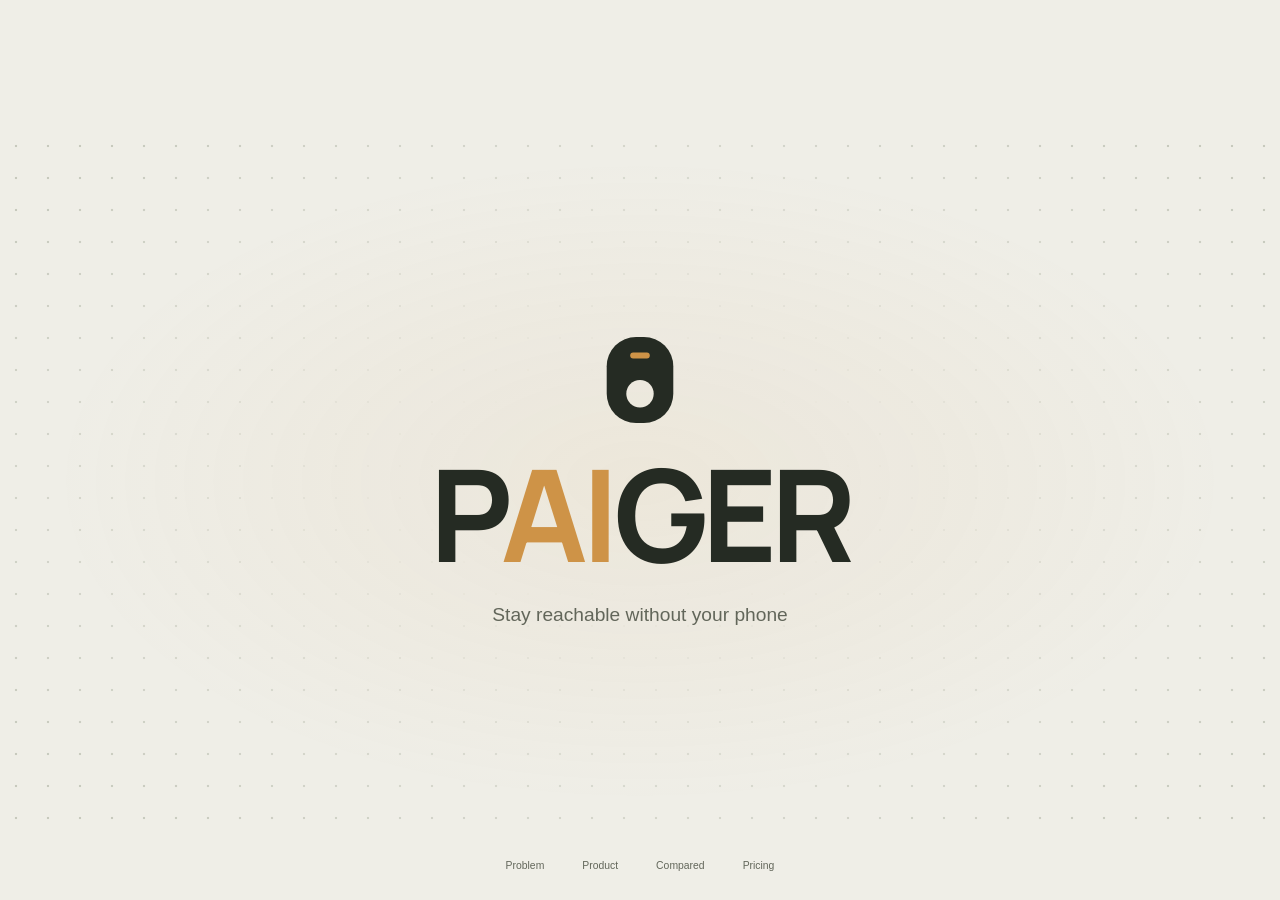
==== web/showcase/index.html @ 6954cf16 "Publish showcase at demo with logo navigation and dashboard link" ====
<!doctype html>
<html lang="en">
<head>
 <meta charset="utf-8"><meta name="viewport" content="width=device-width, initial-scale=1">
 <meta name="theme-color" content="#efeee7"><meta name="description" content="PAIGER: a one-button notification pager. A product presentation.">
 <title>PAIGER — Product presentation</title>
 <link rel="stylesheet" href="./brand.css?v=20261114-amber"><script src="./brand.js?v=20261114-demo-nav" defer></script>
 <link rel="icon" href="./assets/mark.svg?v=20261114-amber" type="image/svg+xml"><link rel="stylesheet" href="./styles.css?v=20261114-demo-nav">
 <script src="./showcase.js?v=20261114-demo-nav" defer></script><script src="./pager-motion.js?v=20261114-demo-nav" defer></script><script src="./brand-motion.js?v=20261114-demo-nav" defer></script><script src="./presentation.js?v=20261114-demo-nav" defer></script><script src="./pitch-motion.js?v=20261114-demo-nav" defer></script><script src="./ambient-motion.js?v=20261114-demo-nav" defer></script><script src="./product-flow.js?v=20261114-demo-nav" defer></script><script src="./survey.js?v=20261114-demo-nav" defer></script>
 <link rel="stylesheet" href="./pitch.css?v=20261114-demo-nav">
</head>
<body>
<a class="skip" href="#main">Skip to presentation</a>
<header class="site-header"><a class="wordmark" href="#intro" aria-label="PAIGER — back to intro"><img class="brand-symbol" src="./assets/mark.svg?v=20261114-amber" alt="" width="48" height="48"><span class="brand-type" aria-hidden="true">P<span class="brand-ai">AI</span>GER</span></a></header>
<p id="deck-help" class="sr-only">Use the left and right arrow keys to change slides.</p>
<main id="main" class="presentation" aria-label="PAIGER product presentation" aria-describedby="deck-help" tabindex="-1">
 <p class="slide-kicker" id="slide-topic">01 / The problem</p>
 <section class="slide intro-slide" id="intro" data-kicker="Welcome" data-title="Welcome" role="group" tabindex="-1" aria-roledescription="slide" aria-labelledby="intro-title">
  <div class="intro-backdrop" aria-hidden="true"><div class="intro-pattern"></div><div class="intro-halo"></div></div>
  <div class="intro-center"><img class="intro-symbol" src="./assets/mark.svg?v=20261114-amber" width="110" height="110" alt=""><h1 id="intro-title" class="brand-type" tabindex="-1">P<span class="brand-ai">AI</span>GER</h1><p>Stay reachable without your phone</p></div>
 </section>
 <section class="slide problem-slide" id="problem" data-kicker="The problem" data-title="Problem" role="group" tabindex="-1" aria-roledescription="slide" aria-labelledby="problem-title" hidden>
  <figure class="problem-art screen-time-scene"><p class="problem-visual-title">We don’t realize how much time we spend checking our phones.</p><svg class="screen-time-art" role="img" aria-label="Illustrative person checking a phone with 11 hours 30 minutes of screen time" xmlns="http://www.w3.org/2000/svg" viewBox="0 0 760 640" fill="none">
 <title>A person checking 11 hours 30 minutes of daily screen time</title>
 <!-- An open, page-native composition: no background panel. -->
 <ellipse cx="374" cy="579" rx="251" ry="18" fill="#252b23" opacity=".045"/>
 <!-- Seated figure, looking down toward the phone. -->
 <path d="M136 553c-20-66-6-146 27-183 31-35 78-48 116-24 46 29 56 97 70 136l56 75H136Z" fill="#d7dbce"/>
 <path d="M152 548c-6-61 5-119 28-152m130 45 20 82" stroke="#6c7565" stroke-width="2.5" stroke-linecap="round"/>
 <path d="m208 340 6-56 58 3-5 59c-17 24-38 23-59-6Z" fill="#e4cfaf"/>
 <path d="M184 225c-4-51 30-83 75-73 37 8 56 43 47 74l12 24-18 9c-5 28-21 52-43 52-29 0-58-30-62-56Z" fill="#e4cfaf"/>
 <path d="M182 248c-33-36-24-86 8-106 30-20 77-18 101 10 12 13 16 28 13 45-23 0-43-9-54-21-1 22-13 39-30 46l-3 31-14-10-9 20Z" fill="#343c30"/>
 <path d="M208 234c-17-10-24 15-9 24m81-35 7 4m-9 48 12-2" stroke="#776e5b" stroke-width="3" stroke-linecap="round"/>
 <path d="M252 375c9 37 29 74 54 105l102-44 19 32-123 68c-16 8-30 4-41-9-25-28-47-61-57-91" fill="#d7dbce" stroke="#6c7565" stroke-width="2.5" stroke-linecap="round"/>
 <path d="m398 441 29-23 28 2 7 21-38 31Z" fill="#e4cfaf"/>
 <!-- Oversized phone brings the screen-time story into focus. -->
 <g data-phone-transition transform="rotate(7 491 310)">
  <rect x="367" y="63" width="253" height="488" rx="42" fill="#252b23"/>
  <rect x="375" y="71" width="237" height="472" rx="35" fill="#f6f5ee" stroke="#59604f" stroke-width="1.5"/>
  <rect x="456" y="84" width="77" height="15" rx="7.5" fill="#252b23"/>
  <text x="397" y="123" fill="#62665a" font-family="system-ui,sans-serif" font-size="11">9:41</text>
  <path d="M563 115v7m5-10v10m5-13v13" stroke="#62665a" stroke-width="3" stroke-linecap="round"/>
  <text x="395" y="170" fill="#252b23" font-family="system-ui,sans-serif" font-size="24" font-weight="600" letter-spacing="-1">Screen Time</text>
  <text x="395" y="215" fill="#62665a" font-family="system-ui,sans-serif" font-size="13">Daily average</text>
  <text x="393" y="261" fill="#252b23" font-family="system-ui,sans-serif" font-size="39" font-weight="600" letter-spacing="-2">11h 30m</text>
  <path d="M395 305h192m-192 45h192m-192 45h192" stroke="#dedfd4" stroke-width="1"/>
  <g class="screen-bars" fill="#ce9347"><rect x="398" y="345" width="18" height="74" rx="4"/><rect x="426" y="320" width="18" height="99" rx="4"/><rect x="454" y="331" width="18" height="88" rx="4"/><rect x="482" y="298" width="18" height="121" rx="4"/><rect x="510" y="323" width="18" height="96" rx="4"/><rect x="538" y="309" width="18" height="110" rx="4"/><rect x="566" y="338" width="18" height="81" rx="4"/></g>
  <g fill="#62665a" font-family="system-ui,sans-serif" font-size="10" text-anchor="middle"><text x="407" y="439">M</text><text x="435" y="439">T</text><text x="463" y="439">W</text><text x="491" y="439">T</text><text x="519" y="439">F</text><text x="547" y="439">S</text><text x="575" y="439">S</text></g>
  <rect x="455" y="524" width="78" height="4" rx="2" fill="#252b23" opacity=".5"/>
 </g>
</svg>
</figure>
  <div class="slide-copy survey-copy"><h1 id="problem-title" tabindex="-1"><span class="survey-stat">79<span>%</span></span><span class="survey-headline">reported 6+ hours a day.</span></h1><div class="survey-visual"><div class="survey-heading"><p class="eyebrow">Cal Poly · Yik Yak · 71 responses</p></div><div class="survey-column-labels" aria-hidden="true"><span>Hours / day</span><span>Share</span></div><ol class="survey-bars" aria-label="Daily active screen time: hours and percentage of 71 responses"><li><span class="bucket-label">0–3 h</span><span class="survey-track" aria-hidden="true"><span class="survey-bar" style="width:7.0423%"></span></span><strong>7%</strong></li><li><span class="bucket-label">3–6 h</span><span class="survey-track" aria-hidden="true"><span class="survey-bar" style="width:14.0845%"></span></span><strong>14%</strong></li><li><span class="bucket-label">6–9 h</span><span class="survey-track" aria-hidden="true"><span class="survey-bar" style="width:35.2113%"></span></span><strong>35%</strong></li><li><span class="bucket-label">9–12 h</span><span class="survey-track" aria-hidden="true"><span class="survey-bar" style="width:25.3521%"></span></span><strong>25%</strong></li><li><span class="bucket-label">12+ h</span><span class="survey-track" aria-hidden="true"><span class="survey-bar" style="width:18.3099%"></span></span><strong>18%</strong></li></ol><div class="survey-average"><div><strong>≈ 8h 31m<small> / day</small></strong></div></div></div><button class="survey-open" id="view-survey" aria-haspopup="dialog">View survey <span aria-hidden="true">↗</span></button></div>
 </section>
 <section class="slide product-slide" id="product" data-kicker="The product" data-title="PAIGER" role="group" tabindex="-1" aria-roledescription="slide" aria-labelledby="product-title" hidden>
  <div class="visual-slot">  <div class="product-visual" id="live-product">
   <div class="product-floor" aria-hidden="true"></div>
   <div class="pager-render" aria-label="PAIGER product visualization">
    <img class="hero-pager" data-pager src="./assets/pager-graphite-unbranded.png" alt="Graphite PAIGER pager render with textured casing, a recessed button, and speaker grille" width="1254" height="1254">

   </div>

  </div>
</div>
  <div class="slide-copy"><h2 id="product-title" tabindex="-1" class="brand-type" aria-label="PAIGER">P<span class="brand-ai">AI</span>GER</h2><p class="lead">Stay reachable without your phone</p><figure class="product-flow" aria-label="Illustrated notification flow: notifications leave the phone, OpenAI filters them, and one selected message reaches PAIGER. An illustrated button press precedes sound waves from the speaker.">
 <svg viewBox="0 0 440 200" fill="none" aria-hidden="true">
  <g class="flow-connectors" stroke="#8c9581" stroke-width="1.5" stroke-linecap="round" stroke-linejoin="round">
   <path d="M94 82H162 M269 82H337"/>
   <path d="M156 77L162 82L156 87 M331 77L337 82L331 87"/>
  </g>
  <rect x="18" y="28" width="62" height="110" rx="13" fill="#f8f7ef" stroke="#252b23" stroke-width="2.5"/>
  <path d="M40 36h18m-15 94h12" stroke="#252b23" stroke-width="2.5" stroke-linecap="round"/>
  <rect x="29" y="55" width="40" height="14" rx="4" fill="#d7dbce"/>
  <rect x="29" y="75" width="40" height="14" rx="4" fill="#ce9347"/>
  <rect x="29" y="95" width="40" height="14" rx="4" fill="#d7dbce"/>
  <circle cx="215" cy="82" r="39" fill="#e8e8dd" stroke="#bdc4b1" stroke-width="1.5"/>
  <image href="./assets/openai-symbol.svg" x="193" y="60" width="44" height="44"/>
  <rect x="351" y="34" width="70" height="96" rx="23" fill="#252b23"/>
  <rect x="376" y="48" width="20" height="4" rx="2" fill="#ce9347"/>
  <circle cx="386" cy="88" r="17" fill="#161b15"/>
  <circle class="flow-button" cx="386" cy="88" r="14" fill="#41493b" stroke="#efeee7" stroke-width="1.5"/>
  <circle class="flow-press" cx="386" cy="88" r="20" stroke="#ce9347" stroke-width="2"/>
  <path d="M380 115h12" stroke="#89907e" stroke-width="2" stroke-linecap="round"/>
  <g class="flow-packet flow-noise-a"><rect x="81" y="51" width="24" height="12" rx="4" fill="#a7af9a"/></g>
  <g class="flow-packet flow-important"><rect x="81" y="76" width="24" height="12" rx="4" fill="#ce9347"/></g>
  <g class="flow-packet flow-noise-b"><rect x="81" y="101" width="24" height="12" rx="4" fill="#a7af9a"/></g>
  <g class="flow-packet flow-selected"><rect x="255" y="76" width="24" height="12" rx="4" fill="#ce9347"/></g>
  <g class="flow-sound" stroke="#ce9347" stroke-width="2" stroke-linecap="round">
   <path d="M379 28Q386 22 393 28"/>
   <path d="M374 20Q386 10 398 20"/>
   <path d="M369 12Q386 -2 403 12"/>
  </g>
  <g fill="#62665a" font-family="system-ui,sans-serif" font-size="13" text-anchor="middle"><text x="49" y="164">Phone</text><text x="215" y="164">Filters</text><text x="386" y="164">PAIGER</text></g>
 </svg>

</figure></div>
 </section>
 <section class="slide comparison-slide" id="comparison" data-kicker="The comparison" data-title="Compared" role="group" tabindex="-1" aria-roledescription="slide" aria-labelledby="comparison-title" hidden>
  <div class="comparison-heading"><h2 id="comparison-title" tabindex="-1">What makes<br><span class="brand-type">P<span class="brand-ai">AI</span>GER</span><br>different?</h2></div>
  <div class="comparison-grid"><article class="competitor"><div class="brick-object" aria-hidden="true"><span>Brick</span></div><div class="comparison-name"><h3>Brick</h3></div><p class="comparison-action">Fewer distractions<br>on your phone.</p><a class="competitor-source" href="https://getbrick.com/products/grey-brick" target="_blank" rel="noopener noreferrer">Source ↗</a></article><article class="sap-comparison"><img src="./assets/pager-graphite-unbranded.png" data-pager alt="Graphite PAIGER product render" width="1254" height="1254"><div class="comparison-name"><h3 class="brand-type" aria-label="PAIGER">P<span class="brand-ai">AI</span>GER</h3></div><p class="comparison-action">Important messages<br>without your phone.</p></article></div>
 </section>
 <section class="slide pricing-slide" id="pricing" data-kicker="Pricing" data-title="Pricing" role="group" tabindex="-1" aria-roledescription="slide" aria-labelledby="pricing-title" hidden>
  <div class="pricing-intro"><h2 id="pricing-title" tabindex="-1"><span id="price-heading">$59</span><span class="price-currency"> USD</span></h2><p class="lead">Proposed price · USD</p><button class="button dark" id="purchase-button" data-shop>Get PAIGER <span aria-hidden="true">→</span></button><div class="first-user-plan"><span>First-user plan</span><p>Cal Poly study groups + project teams</p></div></div>
  <div class="price-visual"><img class="pricing-pager" data-pager src="./assets/pager-graphite-unbranded.png" alt="Graphite PAIGER product render" width="1254" height="1254"><div class="build-estimate"><span>Estimated build</span><strong>$25</strong><span>per device</span></div></div>
 </section>
</main>
<footer class="deck-controls"><nav class="slide-nav" aria-label="Presentation slides"><button data-slide="problem">Problem</button><button data-slide="product">Product</button><button data-slide="comparison">Compared</button><button data-slide="pricing">Pricing</button></nav></footer>
<div id="slide-announcement" class="sr-only" aria-live="polite" aria-atomic="true"></div>
<dialog id="survey-dialog" aria-label="Original Cal Poly Yik Yak survey"><button class="survey-close close-dialog" aria-label="Close survey">×</button><div class="survey-proof"><img src="./assets/yikyak-screen-time-poll.jpg" alt="Original Cal Poly Yik Yak poll asking: What is your daily active screen time? 0–3: 5 votes, 7%; 3–6: 10 votes, 14%; 6–9: 25 votes, 35%; 9–12: 18 votes, 25%; 12+: 13 votes, 18%. 71 votes, 23 skipped voting." width="1206" height="1206" loading="lazy"></div></dialog>
<dialog id="shop-dialog" aria-labelledby="shop-title" aria-describedby="shop-disclosure"><button class="close-dialog" aria-label="Close product selection">×</button><div class="shop-layout"><div class="shop-art"><span class="eyebrow">PAIGER / GRAPHITE</span><img id="shop-pager" src="./assets/pager-graphite-unbranded.png" alt="Graphite PAIGER pager render" width="1254" height="1254"><span>Graphite</span></div><div class="shop-content"><p class="demo-disclosure" id="shop-disclosure">Prototype demo—no payment collected.</p><div id="shop-selection"><p class="eyebrow">PAIGER concept pager</p><h2 id="shop-title">Choose your pager.</h2><div class="price"><strong id="unit-price">$59</strong><span>USD · illustrative price per unit</span></div><p class="shop-description">A screenless pager concept.<br>Button-triggered notification playback.</p><p class="fixed-finish">Finish <strong>Graphite</strong></p><label class="quantity-label" for="quantity">Quantity <select id="quantity"><option value="1">1</option><option value="2">2</option><option value="3">3</option></select></label><div class="shop-total"><span>Illustrative total</span><strong id="order-total">$59 USD</strong></div><button class="button out-of-stock full" id="preview-order" disabled>Out of stock</button><p class="checkout-note">No card, address, or account. Nothing is reserved or sent.</p></div>

</div></div></dialog>
<noscript><style>body{height:auto!important;overflow:auto!important}.slide[hidden]{display:block!important}.presentation{height:auto!important;overflow:visible!important}.slide{height:auto!important;min-height:700px}.deck-controls{display:none}</style><p class="noscript-note">Enable JavaScript for arrow-key navigation and product details.</p></noscript>
</body></html>
---- web/showcase/brand.css ----
@font-face{font-family:Manrope;src:url('./assets/fonts/manrope.ttf') format('truetype');font-weight:200 800;font-display:swap}
@font-face{font-family:Inter;src:url('./assets/fonts/inter.ttf') format('truetype');font-weight:100 900;font-display:swap}
@font-face{font-family:'Space Grotesk';src:url('./assets/fonts/spacegrotesk.ttf') format('truetype');font-weight:300 700;font-display:swap}
:root{--brand-font:Manrope;--brand-orange:var(--amber,#ce9347)}
:root[data-brand-font="inter"]{--brand-font:Inter}
:root[data-brand-font="space"]{--brand-font:'Space Grotesk'}
.brand-type{font-family:var(--brand-font),sans-serif!important;font-weight:750!important;letter-spacing:-.045em!important;line-height:1.1;white-space:nowrap}
.brand-ai{color:var(--brand-orange)}
.site-header .wordmark{align-items:center;gap:9px;letter-spacing:normal;font-size:1.6rem}
.site-header .wordmark>.brand-type{width:auto;height:auto;margin:0;background:none;border-radius:0}
.brand-symbol{width:34px;height:34px;flex-shrink:0}
.product-slide .slide-copy #product-title{font-size:clamp(2.2rem,4.2vw,4.5rem)}
@media(max-width:760px){.site-header .wordmark{font-size:1.3rem}.brand-symbol{width:29px;height:29px}.product-slide .slide-copy #product-title{font-size:2rem}}
---- web/showcase/styles.css ----
/* SAP product presentation: manual slides, no auto-advance. */
:root{--cream:#efeee7;--ink:#252b23;--muted:#62665a;--line:#cccec2;--amber:#ce9347;--header:82px;--controls:78px;font:100%/1.5 -apple-system,BlinkMacSystemFont,"Segoe UI",sans-serif;color:var(--ink);background:var(--cream);font-synthesis:none}
*{box-sizing:border-box}body{margin:0;height:100dvh;overflow:hidden}button,input,select{font:inherit}button{color:inherit;cursor:pointer;border:0;-webkit-tap-highlight-color:transparent}button:disabled{cursor:default;opacity:.35}a{color:inherit;text-decoration:none}button:active,.button:active{transform:scale(.97)}button:focus-visible,a:focus-visible,input:focus-visible,select:focus-visible{outline:3px solid #916323;outline-offset:4px}[hidden]{display:none!important}img{display:block;max-width:100%;height:auto}h1,h2,h3,p{margin:0}h1,h2,h3{font-weight:500;letter-spacing:-.055em;line-height:1.04}.sr-only{position:absolute;overflow:hidden;width:1px;height:1px;padding:0;margin:-1px;clip:rect(0,0,0,0);white-space:nowrap;border:0}.skip{position:fixed;top:-100px;left:20px;z-index:20;padding:15px;background:var(--ink);color:var(--cream)}.skip:focus{top:10px}
.site-header{height:var(--header);display:flex;align-items:center;gap:30px;padding:0 4.5%;border-bottom:1px solid #d7d8ce}.wordmark{display:inline-flex;align-items:baseline;font-size:2.4rem;font-weight:650;letter-spacing:-.1em;line-height:1}.wordmark>span{width:6px;height:6px;border-radius:50%;background:var(--amber);margin-left:6px}.header-label{font-size:.65rem;color:var(--muted)}.presentation-label{margin-left:auto;display:flex;align-items:center;gap:10px;font-size:.55rem;letter-spacing:.12em;color:var(--muted)}.presentation-label i{width:4px;height:4px;border-radius:50%;background:var(--amber)}
.presentation{height:calc(100dvh - var(--header) - var(--controls));position:relative;overflow:hidden;outline:none}.slide{height:100%;width:100%;position:relative;overflow:auto;overscroll-behavior:contain;scrollbar-width:thin}.product-slide,.prototype-slide{display:grid;grid-template-columns:65% 35%}.visual-slot{height:100%;min-height:0;min-width:0}.product-visual{height:100%;width:100%;position:relative;isolation:isolate;overflow:hidden}.edition-label{position:absolute;left:7%;top:25px;font-size:.65rem;letter-spacing:.03em;z-index:2}.edition-label>span{margin-left:22px;color:var(--muted);font-size:.5rem;letter-spacing:.12em}.product-floor{position:absolute;width:80%;height:70%;left:10%;top:10%;border-radius:50%;background:radial-gradient(ellipse,#e2e2d5 0%,#e7e7dc50 47%,transparent 70%);z-index:-1}.pager-render{position:absolute;width:min(100%,860px);aspect-ratio:1;max-height:calc(100% - 90px);left:1%;top:43%;transform:translateY(-50%);isolation:isolate}.pager-render .hero-pager{width:100%;height:100%;object-fit:contain;filter:drop-shadow(22px 30px 20px #18201228)}.slide-copy{align-self:center;padding:30px 14% 55px 0;position:relative;z-index:1}.eyebrow{font-size:.6rem;letter-spacing:.13em;text-transform:uppercase;font-weight:500;margin-bottom:24px}.slide-copy h1,.slide-copy h2{font-size:clamp(3rem,5.1vw,5.8rem)}.lead{font-size:clamp(.85rem,1.15vw,1.05rem);line-height:1.8;margin-top:24px;color:#535b4a}.product-specs{display:flex;flex-wrap:wrap;gap:8px 20px;margin-top:30px;font-size:.65rem;color:var(--muted)}.inline-next{display:flex;gap:55px;background:transparent;border-bottom:1px solid #a9af9e;padding:13px 0;font-size:.78rem;margin-top:35px}.slide-caption{position:absolute;bottom:14px;left:4.5%;font-size:.55rem;color:var(--muted)}.button{display:inline-flex;justify-content:center;align-items:center;gap:30px;border-radius:40px;min-height:50px;padding:14px 24px;font-size:.8rem;transition:background .2s,transform .15s}.button.dark{background:var(--ink);color:var(--cream)}.button.dark:hover{background:#46503e}.text-button{display:flex;align-items:center;justify-content:center;background:transparent;padding:15px 0;font-size:.76rem;min-height:44px}.text-button:hover{text-decoration:underline}.full{width:100%}
.deck-controls{height:var(--controls);border-top:1px solid var(--line);display:flex;align-items:center;justify-content:space-between;gap:20px;padding:0 4.5%;background:var(--cream)}.deck-progress{display:flex;gap:23px;align-items:center;min-width:210px;font-size:.65rem}#slide-counter{font-variant-numeric:tabular-nums}#deck-help{font-size:.58rem;color:var(--muted)}kbd{font-family:inherit;border:1px solid #bec2b4;border-radius:4px;padding:2px 4px;margin:0 1px}.slide-nav{display:flex;align-items:center;gap:5px}.slide-nav button{min-height:42px;padding:10px 15px;font-size:.65rem;background:transparent;border-radius:24px;color:var(--muted)}.slide-nav button[aria-current]{background:var(--ink);color:var(--cream)}.deck-arrows{display:flex;gap:8px}.deck-arrows button{width:42px;height:42px;border:1px solid #bcc1b1;background:transparent;border-radius:50%;font-size:1.1rem}.deck-arrows button:not(:disabled):hover{background:#e0e3d6}
.use-slide{display:grid;grid-template-columns:60% 40%}.use-art{position:relative;align-self:stretch;overflow:hidden;background:linear-gradient(135deg,#e5e6da55,transparent 70%);isolation:isolate}.study-book{position:absolute;left:12%;top:30%;display:flex;transform:rotate(-13deg);width:52%;height:38%;max-height:260px;filter:drop-shadow(8px 20px 13px #252b2320)}.study-book>div{width:50%;height:100%;padding:35px 25px;background:#faf8ed;border-radius:7px 0 0 7px;transform:skewY(-4deg);box-shadow:0 4px #d2d1c2,0 7px #f7f5e6,0 11px #959b80}.study-book>div+div{border-left:1px solid #deddd2;border-radius:0 7px 7px 0;transform:skewY(4deg)}.study-book i{display:block;height:2px;margin:17px 0;background:#d5d6c6}.study-pencil{position:absolute;width:28%;height:8px;left:52%;top:32%;transform:rotate(-52deg);background:linear-gradient(#cba469,#a77d40);box-shadow:2px 4px 3px #252b2320;border-radius:4px}.put-away-phone{position:absolute;width:110px;height:210px;border-radius:22px;background:linear-gradient(145deg,#8b8d82,#4c5147);box-shadow:5px 15px 15px #252b2325;transform:rotate(12deg);left:-30px;top:13%;border:2px solid #9d9f92}.put-away-phone span{position:absolute;width:26px;height:26px;border:6px solid #343a30;border-radius:50%;top:17px;left:16px;background:#171d17}.desk-pager{position:absolute;right:-7%;bottom:0;width:55%;height:60%;object-fit:contain;transform:rotate(12deg);filter:drop-shadow(15px 20px 14px #252b2330)}.desk-line{position:absolute;top:77%;left:0;width:100%;border-top:1px solid #c5c9b6;transform:rotate(-13deg);z-index:-1}.scene-label{position:absolute;top:9%;left:6%;font-size:.5rem;letter-spacing:.1em;color:var(--muted)}.use-steps{list-style:none;padding:0;margin:30px 0 0;display:grid;gap:14px;font-size:.82rem}.use-steps span{font-size:.6rem;letter-spacing:.1em;color:#66624a;margin-right:17px}
.comparison-slide{padding:32px 6% 25px;display:grid;grid-template-columns:minmax(0,1fr) minmax(0,2fr);grid-template-rows:1fr auto;gap:0 28px}.comparison-heading{align-self:center;padding-right:24px}.comparison-heading h2{font-size:clamp(2.5rem,4.1vw,4.5rem)}.comparison-grid{display:grid;grid-template-columns:1fr 1fr;gap:20px;align-self:center;min-width:0}.comparison-grid article{position:relative;padding:240px 25px 25px;border:1px solid #d4d6ca;border-radius:18px;background:#f7f6ef;overflow:hidden}.comparison-grid .sap-comparison{background:#e2e6d8;border-color:#ced5c2}.comparison-grid img{position:absolute;top:2px;left:50%;transform:translateX(-50%);height:240px;width:240px;max-width:none;object-fit:contain;filter:drop-shadow(7px 13px 8px #252b2320)}.brick-object{position:absolute;width:132px;height:132px;left:50%;top:50px;transform:translateX(-50%) rotate(-8deg);border-radius:27px;background:linear-gradient(145deg,#e6e3dd,#c4c3bc);border:2px solid #f5f4ef;box-shadow:inset 0 0 0 5px #deddd6,8px 14px 15px #252b2318;display:grid;place-items:center}.brick-object span{font-size:1.45rem;font-weight:600;letter-spacing:-.04em;color:#878a7f;text-shadow:0 1px #eee}.comparison-name{display:flex;justify-content:space-between;gap:15px;align-items:center;border-bottom:1px solid #cbd0c0;padding-bottom:18px}.comparison-name h3{font-size:1.6rem}.comparison-name>span{font-size:1.2rem}.comparison-name small{display:block;font-size:.5rem;color:var(--muted)}.comparison-action{font-size:clamp(1.05rem,1.45vw,1.4rem);line-height:1.3;letter-spacing:-.025em;margin:20px 0 14px}.comparison-detail{font-size:.73rem;line-height:1.7;color:#59624f;max-width:260px}.comparison-source{grid-column:1/-1;font-size:.53rem;color:var(--muted);margin-top:24px;line-height:1.6}.comparison-source a{text-decoration:underline;text-underline-offset:3px}
.prototype-slide .slide-copy h2{font-size:clamp(2.8rem,4.1vw,4.9rem)}.prototype-path{display:flex;flex-direction:column;align-items:flex-start;gap:6px;margin:27px 0;font-size:.84rem}.prototype-path span{padding:9px 13px;border:1px solid #c6ccba;border-radius:7px;background:#e6e9de}.prototype-path i{font-style:normal;color:#7d866f;margin-left:17px}.small-copy{font-size:.74rem;color:var(--muted);line-height:1.75}.prototype-next{display:block;font-size:.59rem;margin-top:24px;color:var(--muted)}
.pricing-slide{padding:5% 8%;display:grid;grid-template-columns:1.15fr 1fr;gap:12%;align-items:center}.pricing-intro h2{font-size:clamp(3rem,4.7vw,5.5rem)}.price-options{display:flex;gap:9px;align-items:stretch;margin:28px 0}.price-options button{display:flex;flex-direction:column;align-items:center;justify-content:center;min-width:76px;min-height:59px;border:1px solid #bbc2af;background:transparent;border-radius:12px;padding:10px 14px;font-size:1rem}.price-options button.selected{background:#dce3cf;border-color:#5c6d4a;box-shadow:inset 0 0 0 1px #5c6d4a}.price-options button span{font-size:.5rem;display:block;margin-top:3px}.purchase-note{display:block;font-size:.57rem;color:var(--muted);margin-top:15px}.economics{border-top:1px solid #aeb6a2;padding-top:25px}.economics .eyebrow{margin-bottom:20px}.economics-total{display:flex;justify-content:space-between;align-items:center;gap:20px;font-size:.85rem}.economics-total strong{font-size:3.7rem;letter-spacing:-.06em;font-weight:500;line-height:1}.cost-bar{display:flex;width:100%;height:18px;border-radius:5px;overflow:hidden;margin-top:24px;background:#d4b076}.cost-bar span:first-child{flex:0 0 42.3729%;background:#667657;transition:flex-basis .22s ease}.cost-bar span+span{flex:1}.cost-labels{display:flex;justify-content:space-between;gap:12px;margin-top:12px;font-size:.6rem;color:var(--muted)}.cost-labels i{display:inline-block;width:7px;height:7px;border-radius:2px;background:#667657;margin-right:6px}.cost-labels span+span i{background:#d4b076}.cost-labels b{font-weight:400}.economics-metrics{margin:32px 0 0}.economics-metrics>div{display:flex;justify-content:space-between;align-items:center;gap:20px;border-bottom:1px solid #c8cebd;padding:16px 0}.economics-metrics dt{font-size:.74rem;color:var(--muted)}.economics-metrics dd{font-size:1.5rem;margin:0;letter-spacing:-.03em}.cost-caveat{font-size:.66rem;line-height:1.7;color:var(--muted);margin-top:18px}.first-customers{padding-top:24px;margin-top:24px;border-top:1px solid #c8cebd}.first-customers .eyebrow{display:block;margin-bottom:9px;font-size:.5rem}.first-customers p{font-size:.73rem;line-height:1.6}
dialog {
  border:1px solid #e4e4d9;
  border-radius:20px;
  background:var(--cream);
  color:var(--ink);
  padding:0;
  width:min(950px,94vw);
  max-height:90dvh;
  box-shadow:0 35px 130px #11180d50;
}
dialog::backdrop {
  background:#151b1377;
  backdrop-filter:blur(8px);
}
body:has(dialog[open]) {
  overflow:hidden;
}
.close-dialog {
  position:absolute;
  right:14px;
  top:14px;
  z-index:2;
  width:40px;
  height:40px;
  border-radius:50%;
  background:#e6e7dd;
  font-size:1.5rem;
  display:grid;
  place-items:center;
}
.shop-layout {
  display:grid;
  grid-template-columns:1fr 1fr;
  min-height:660px;
}
.shop-art {
  background:#e6e8dc;
  position:relative;
  display:flex;
  flex-direction:column;
  justify-content:center;
  align-items:center;
  padding:35px 20px;
  overflow:hidden;
}
.shop-art>.eyebrow {
  position:absolute;
  top:35px;
  left:35px;
  font-size:.56rem;
}
.shop-art img {
  width:125%;
  max-width:none;
  transition:filter .25s;
}
.shop-art img.chalk {
  filter:brightness(2.5) saturate(.25);
}
.shop-art>span:last-child {
  position:absolute;
  bottom:30px;
  font-size:.59rem;
  color:var(--muted);
}
.shop-content {
  padding:50px 38px 30px;
}
.demo-disclosure {
  font-size:.63rem;
  color:#79521e;
  border:1px solid #d8c8a8;
  padding:10px 12px;
  border-radius:6px;
  margin:12px 0 30px;
}
.shop-content h2 {
  font-size:2.7rem;
  margin-bottom:20px;
}
.shop-content .eyebrow {
  font-size:.55rem;
  margin-bottom:15px;
}
.price {
  display:flex;
  align-items:center;
  gap:13px;
}
.price strong {
  font-size:1.5rem;
  font-weight:500;
}
.price span {
  font-size:.6rem;
  color:var(--muted);
}
.shop-description {
  font-size:.77rem;
  color:var(--muted);
  margin:20px 0;
}
.shop-content fieldset {
  border:0;
  padding:0;
  margin:25px 0;
}
.shop-content legend {
  font-size:.66rem;
  margin-bottom:12px;
}
.finish-options {
  display:flex;
  gap:10px;
}
.finish-options label {
  position:relative;
  cursor:pointer;
  flex:1;
}
.finish-options input {
  position:absolute;
  opacity:0;
  left:15px;
  top:15px;
}
.finish-options label>span {
  display:flex;
  align-items:center;
  justify-content:center;
  gap:9px;
  padding:13px 10px;
  border:1px solid #c9cdbc;
  border-radius:7px;
  font-size:.66rem;
}
.finish-options input:checked+span {
  border-color:#47543a;
  background:#e5e9dc;
  box-shadow:inset 0 0 0 1px #47543a;
}
.finish-options input:focus-visible+span {
  outline:3px solid #a76c1e;
  outline-offset:3px;
}
.swatch {
  width:15px;
  height:15px;
  border-radius:50%;
  border:1px solid #9b9e8e;
}
.swatch.graphite {
  background:#3b4235;
}
.swatch.chalk {
  background:#e5e6d9;
}
.quantity-label {
  display:flex;
  align-items:center;
  justify-content:space-between;
  font-size:.7rem;
}
.quantity-label select {
  padding:8px 25px 8px 12px;
  border:1px solid #bfc5b1;
  border-radius:6px;
  background:transparent;
  color:var(--ink);
}
.shop-total {
  display:flex;
  justify-content:space-between;
  border-top:1px solid var(--line);
  margin:20px 0;
  padding-top:20px;
  font-size:.73rem;
}
.shop-total strong {
  font-weight:500;
}
.full {
  width:100%;
}
.checkout-note {
  font-size:.58rem;
  color:var(--muted);
  line-height:1.7;
  text-align:center;
  margin:13px 0 0;
}
.order-details {
  font-size:.78rem;
  margin:30px 0;
}
.order-details>div {
  display:flex;
  justify-content:space-between;
  gap:20px;
  border-bottom:1px solid var(--line);
  padding:16px 0;
}
.order-details dd {
  margin:0;
  text-align:right;
}
.order-details dt {
  color:var(--muted);
}
.confirmation-check {
  display:grid;
  place-items:center;
  width:55px;
  height:55px;
  background:#e0e7d4;
  color:#53683c;
  border-radius:50%;
  margin:28px 0;
  font-size:1.5rem;
}
#shop-confirmation>p:not(.eyebrow) {
  font-size:.8rem;
  color:var(--muted);
}
#shop-confirmation .button {
  margin-top:24px;
}
.noscript-note {
  padding:20px;
  background:#ecd9b9;
  text-align:center;
  font-size:.85rem;
}

.shop-content h2 { margin-top:0; }
.shop-art img { height:auto; }
.shop-content .eyebrow { margin-top:0; }
.shop-content p { line-height:1.65; }
.pager-signals{position:absolute;inset:0;width:100%;height:100%;overflow:visible;pointer-events:none}
.status-light,.light-halo{fill:none;stroke:#e9b471;stroke-width:6;stroke-linecap:round;opacity:0}
.light-halo{stroke-width:13;filter:url(#signal-glow)}
.activity-track,.activity-signal{fill:none;stroke:#e6ba7b;stroke-width:2;opacity:0}
.activity-signal{stroke-width:3;stroke-dasharray:15 85;stroke-linecap:round}
.pager-render:is([data-state="processing"],[data-state="session"],[data-state="urgent"],[data-state="queued"]) .status-light{opacity:.95}
.pager-render:is([data-state="processing"],[data-state="session"],[data-state="urgent"]) .light-halo{opacity:.5}
.pager-render:is([data-state="processing"],[data-state="session"]) .activity-track{opacity:.15}
.pager-render:is([data-state="processing"],[data-state="session"]) .activity-signal{opacity:.8;animation:activity-circuit 2.4s linear infinite}
.pager-render[data-state="urgent"] .light-halo{animation:urgent-glow 1.4s ease-in-out infinite}
.pager-render[data-state="urgent"] .activity-track{opacity:.35}
.pager-render[data-state="complete"] .activity-track{animation:completion-light 1.6s ease-out both}
.pager-render.motion-paused *{animation-play-state:paused!important}
@keyframes activity-circuit{to{stroke-dashoffset:-100}}
@keyframes urgent-glow{0%,100%{opacity:.2}50%{opacity:.9}}
@keyframes completion-light{0%{opacity:.7;stroke-width:4}100%{opacity:0;stroke-width:1}}
.live-status{position:absolute;left:46%;bottom:72px;transform:translateX(-50%);display:flex;align-items:center;gap:13px;background:#f7f6f0ec;border:1px solid #d1d2c7;border-radius:17px;padding:15px 16px;z-index:3;min-width:295px;box-shadow:0 7px 24px #252b2306}
.connection-dot{width:6px;height:6px;flex-shrink:0;border-radius:50%;background:#879273}
.live-status:is([data-state="urgent"],[data-state="processing"],[data-state="queued"],[data-state="session"]) .connection-dot{background:#a37130}
.live-status[data-state="offline"] .connection-dot,.live-status[data-state="connecting"] .connection-dot{background:#8b8d85}
.live-status[data-state="error"] .connection-dot{background:#a15139}
.live-copy{display:flex;flex-direction:column;gap:4px;min-width:0}
#live-source{font-size:.46rem;letter-spacing:.12em;color:#686f5e}
#live-title{font-size:.75rem;line-height:1.4;font-weight:500}
#live-detail{font-size:.56rem;color:#62695a;line-height:1.5}
#motion-toggle{flex-shrink:0;width:34px;height:38px;border-radius:9px;background:transparent;color:#57604c;margin-left:auto;font-size:.8rem}
#motion-toggle:hover{background:#e7e9dd}
.fixed-finish{display:flex;justify-content:space-between;font-size:.72rem;padding:20px 0;margin:0 0 20px;border-bottom:1px solid var(--line)}
.fixed-finish strong{font-weight:500}
.shop-art img{width:115%;max-width:none;filter:drop-shadow(13px 21px 15px #18201225)}

/* Shared render responds to whichever slide currently contains it. */
.live-status{left:47%;bottom:46px;min-width:295px}.pager-render.motion-paused *{animation-play-state:paused!important}.slide[hidden] *{animation-play-state:paused!important}
@media(max-width:1100px){.deck-progress{min-width:0}#deck-help{display:none}.slide-nav button{padding:10px 12px}.product-slide,.prototype-slide{grid-template-columns:62% 38%}.slide-copy{padding-right:10%}.slide-copy h1,.slide-copy h2{font-size:3.9rem}.prototype-slide .slide-copy h2{font-size:3.1rem}.pager-render{left:-6%;width:112%;max-height:calc(100% - 80px)}.live-status{left:46%;min-width:270px}.comparison-slide{grid-template-columns:1fr;grid-template-rows:auto 1fr auto;padding:25px 6% 18px}.comparison-heading{display:flex;justify-content:space-between;align-items:center;padding:0;margin-bottom:18px;gap:30px}.comparison-heading .eyebrow{margin:0}.comparison-heading h2{font-size:2.4rem}.comparison-grid article{padding-top:140px}.comparison-grid img{height:150px;width:150px}.brick-object{height:90px;width:90px;top:25px;border-radius:22px}.brick-object span{font-size:1.1rem}.comparison-action{margin:14px 0 10px}.comparison-name{padding-bottom:12px}.comparison-source{margin-top:12px}.pricing-slide{gap:8%;padding:5% 6%}.pricing-intro h2{font-size:3.3rem}.economics-total strong{font-size:3rem}}
@media(max-height:760px) and (min-width:761px){.slide-copy h1{font-size:4.3rem}.slide-copy h2{font-size:3.5rem}.slide-copy{padding-bottom:20px}.eyebrow{margin-bottom:18px}.lead{margin-top:18px}.product-specs{margin-top:22px}.inline-next{margin-top:25px}.prototype-slide .slide-copy h2{font-size:2.8rem}.prototype-path{margin:18px 0;gap:3px;font-size:.73rem}.prototype-path span{padding:6px 11px}.prototype-next{margin-top:15px}.comparison-grid article{padding-top:170px}.comparison-grid img{width:180px;height:180px}.brick-object{top:32px;width:105px;height:105px}.comparison-source{margin-top:14px}.pricing-slide{padding:3% 7%}.pricing-intro h2{font-size:3.4rem}.price-options{margin:20px 0}.economics-metrics{margin-top:15px}.first-customers{padding-top:16px;margin-top:16px}}
@media(max-width:760px){:root{--header:68px;--controls:99px}.site-header{padding:0 6%;gap:15px}.wordmark{font-size:2rem}.header-label{display:none}.presentation-label{font-size:.47rem;gap:8px}.slide{display:block;overflow-y:auto}.product-slide,.prototype-slide{padding-bottom:35px}.visual-slot{height:360px}.product-visual{height:100%}.edition-label{top:16px;left:6%;font-size:.52rem}.edition-label>span{font-size:.43rem;margin-left:14px}.pager-render{width:110%;left:-5%;max-height:calc(100% - 45px);top:42%}.live-status{min-width:0;width:calc(100% - 48px);max-width:310px;left:50%;bottom:0;padding:10px 13px;gap:10px}#live-source{font-size:.43rem}#live-title{font-size:.69rem}#live-detail{font-size:.5rem}#motion-toggle{height:32px;width:30px}.slide-copy{padding:25px 7% 0;display:grid;grid-template-columns:1fr 1fr;column-gap:20px;align-items:start}.slide-copy .eyebrow{grid-column:1/-1;margin-bottom:15px;font-size:.5rem}.slide-copy h1,.slide-copy h2{font-size:2.55rem}.lead{font-size:.72rem;margin:3px 0 0;line-height:1.75}.product-specs{grid-column:1/-1;font-size:.56rem;gap:10px 20px;margin-top:23px}.inline-next{grid-column:1/-1;margin-top:18px;width:100%;justify-content:space-between;font-size:.72rem}.slide-caption{position:static;margin:22px 7% 0;font-size:.48rem}.deck-controls{padding:10px 5%;display:grid;grid-template-columns:1fr auto;gap:5px 15px}.deck-progress{font-size:.62rem}.deck-arrows{gap:7px}.deck-arrows button{width:33px;height:33px;font-size:.9rem}.slide-nav{grid-column:1/-1;grid-row:2;justify-content:space-between;gap:2px}.slide-nav button{font-size:.58rem;padding:8px 11px;min-height:34px}.use-art{height:310px}.study-book{top:30%;height:47%;max-height:none}.study-book>div{padding:20px 15px}.study-book i{margin:13px 0}.study-pencil{height:6px}.put-away-phone{height:138px;width:72px;left:-22px;top:14%;border-radius:16px}.put-away-phone span{width:20px;height:20px;border-width:5px;top:12px;left:10px}.scene-label{top:8%;font-size:.42rem}.desk-pager{height:78%;width:61%;bottom:-6%;right:-10%}.use-steps{grid-column:1/-1;gap:11px;margin-top:22px;font-size:.74rem}.use-slide{padding-bottom:24px}.comparison-slide{padding:25px 6%;display:flex;flex-direction:column}.comparison-heading{display:block;margin-bottom:23px}.comparison-heading .eyebrow{margin-bottom:14px;font-size:.5rem}.comparison-heading h2{font-size:2.3rem}.comparison-grid{gap:12px;align-self:stretch}.comparison-grid article{padding:165px 15px 18px;border-radius:13px}.comparison-grid img{width:160px;height:160px;top:0}.brick-object{width:85px;height:85px;top:31px;border-radius:20px}.comparison-name{display:block}.comparison-name h3{font-size:1.35rem}.comparison-name>span{display:block;font-size:1rem;margin-top:12px}.comparison-name small{font-size:.48rem}.comparison-action{font-size:1rem;line-height:1.35;margin:15px 0 12px}.comparison-detail{font-size:.65rem;line-height:1.65}.comparison-source{font-size:.5rem;margin-top:20px}.prototype-slide .slide-copy h2{font-size:2.25rem}.prototype-path{margin:0;gap:4px;font-size:.65rem}.prototype-path span{padding:6px 8px}.prototype-path i{margin-left:12px}.small-copy{grid-column:1/-1;margin-top:20px;font-size:.7rem}.prototype-next{grid-column:1/-1;margin-top:16px;font-size:.53rem}.pricing-slide{display:block;padding:30px 7%}.pricing-intro h2{font-size:3rem}.pricing-intro .lead{font-size:.8rem;margin-top:20px}.price-options{gap:9px;margin:23px 0}.price-options button{min-width:72px;min-height:54px}.purchase-note{font-size:.54rem}.economics{margin-top:35px;padding-top:25px}.economics-total strong{font-size:3rem}.economics-metrics{margin-top:20px}.cost-caveat{font-size:.66rem}.first-customers p{font-size:.7rem}
 dialog{width:94vw;max-height:94dvh;border-radius:14px}.shop-layout{grid-template-columns:1fr;min-height:0}.shop-art{height:190px;padding:0}.shop-art img{width:186px;position:absolute;top:0}.shop-art>.eyebrow{top:20px;left:20px;font-size:.48rem;z-index:1}.shop-art>span:last-child{bottom:10px;font-size:.5rem}.shop-content{padding:20px 26px 25px}.demo-disclosure{margin:0 0 25px;font-size:.59rem}.shop-content h2{font-size:2.3rem}.shop-content .eyebrow{font-size:.52rem}.shop-description{font-size:.76rem}.confirmation-check{margin-top:10px}.close-dialog{background:#f6f5ed}.shop-content .button{font-size:.8rem}
}
@media(max-width:370px){.visual-slot{height:320px}.slide-copy{column-gap:15px}.slide-copy h1,.slide-copy h2{font-size:2.25rem}.prototype-slide .slide-copy h2{font-size:2rem}.slide-nav button{font-size:.52rem;padding:8px 9px}.comparison-grid article{padding-left:12px;padding-right:12px}.comparison-detail{font-size:.62rem}.live-status{width:calc(100% - 32px)}.shop-content{padding:20px}}
@media(prefers-reduced-motion:reduce){*,*:before,*:after{animation:none!important;transition:none!important}.pager-render:is([data-state="processing"],[data-state="session"]) .activity-signal{stroke-dasharray:none;opacity:.35!important}}
@media(prefers-reduced-transparency:reduce){.live-status{background:#f7f6f0}dialog::backdrop{background:#252b24ed;backdrop-filter:none}}
@media(prefers-contrast:more){:root{--muted:#394032;--line:#777e6c}.deck-arrows button,.price-options button{border-color:#394032}}
@media print{body{height:auto;overflow:visible}.site-header,.deck-controls{display:none}.presentation{height:auto;overflow:visible}.slide,.slide[hidden]{display:grid!important;height:190mm;break-after:page;overflow:visible}dialog{display:none!important}}

/* A single decorative pager crosses slide boundaries without stretching. */
.pager-flight{position:absolute;left:0;top:0;width:1000px;height:1000px;transform-origin:0 0;pointer-events:none;z-index:5;will-change:transform}
.pager-flight img{width:100%;height:100%;filter:drop-shadow(18px 24px 16px #18201226)}
.pager-in-transit [data-pager]{opacity:0}
.pager-in-transit .pager-signals{opacity:0}
.economics-product{display:flex;align-items:center;gap:4px;min-width:0}
.pricing-pager{width:96px;height:96px;object-fit:contain;flex-shrink:0;filter:drop-shadow(4px 7px 5px #18201220)}
@media(max-width:760px){.pricing-pager{width:76px;height:76px}.economics-product{font-size:.75rem;gap:0}}
@media(prefers-reduced-motion:reduce){.pager-flight{display:none!important}.pager-in-transit [data-pager]{opacity:1}.pager-in-transit .pager-signals{opacity:1}}
@media print{.pager-flight{display:none!important}.pager-in-transit [data-pager]{opacity:1}}

/* Quiet topic-only navigation. Keyboard navigation remains available. */
:root{--controls:68px}
.deck-controls{display:flex;justify-content:center;border:0;padding:0 5%;gap:0}
.slide-nav{gap:8px;justify-content:center}
@media(max-width:760px){:root{--controls:64px}.slide-nav{width:100%;gap:2px;justify-content:space-between}.slide-nav button{padding:8px 10px;font-size:.58rem}.pager-render{top:48%;max-height:100%}}
@media(max-width:370px){.slide-nav button{padding:8px 7px;font-size:.53rem}}

/* pAIger wordmark and source link kept with the competitor, not in the footer. */
.wordmark{letter-spacing:-.06em}
.competitor-source{display:inline-block;margin-top:15px;font-size:.6rem;text-decoration:underline;text-underline-offset:3px;color:var(--muted)}

/* One label position shared by every slide, outside the changing layouts. */
.presentation{padding-top:48px}
.slide-kicker{position:absolute;left:4.5%;top:17px;z-index:6;font-size:.6rem;letter-spacing:.13em;text-transform:uppercase;line-height:1.5;pointer-events:none}
.wordmark{display:flex;align-items:center}
.brand-logo{width:170px;height:56px;object-fit:contain}
@media(max-width:760px){.slide-kicker{left:6%;font-size:.5rem;top:18px}.brand-logo{width:132px;height:44px}}
@media print{.slide-kicker{display:none}.presentation{padding-top:0}}

/* Start with the problem; reveal the physical product on slide two. */
.problem-slide{display:grid;grid-template-columns:60% 40%}
.problem-slide .slide-copy h1{font-size:clamp(2.8rem,4.4vw,4.9rem)}
.problem-art{position:relative;display:flex;align-items:center;justify-content:center;min-height:0;overflow:hidden;isolation:isolate}
.problem-orbit{position:absolute;width:85%;height:75%;border-radius:50%;background:radial-gradient(ellipse,#dfe1d3,transparent 70%);z-index:-1}
.problem-phone{width:258px;height:490px;background:linear-gradient(145deg,#65705a,#303b2b);border:7px solid #2b3028;border-radius:43px;box-shadow:inset 0 0 0 1px #849078,13px 25px 35px #252b232b;transform:rotate(-8deg);padding:27px 12px 15px;text-align:center;position:relative}
.phone-speaker{position:absolute;left:50%;top:12px;transform:translateX(-50%);width:64px;height:7px;background:#23291f;border-radius:8px}
.phone-clock{display:block;color:#f3f3ec;font-size:3.8rem;line-height:1.1;letter-spacing:-.06em;margin-top:12px;font-weight:400}
.phone-date{display:block;font-size:.66rem;color:#f3f3ec;margin:5px 0 25px}
.phone-notification{text-align:left;background:#f2f2eae8;border-radius:13px;margin-top:10px;padding:12px 14px;color:#293024;box-shadow:0 3px 9px #15201118}
.phone-notification>span{display:block;font-size:.43rem;letter-spacing:.09em;color:#5e6656;margin-bottom:5px}
.phone-notification strong{display:block;font-size:.7rem;font-weight:600}
.phone-notification p{font-size:.65rem;line-height:1.5;margin-top:3px}
.notification-muted{background:#d3dac8da}
.phone-example{position:absolute;bottom:17px;font-size:.5rem;letter-spacing:.04em;color:var(--muted)}
@media(max-height:760px) and (min-width:761px){.problem-phone{transform:rotate(-8deg) scale(.82)}.problem-slide .slide-copy h1{font-size:3.2rem}}
@media(max-width:760px){.problem-slide{display:block;padding-bottom:25px}.problem-art{height:335px}.problem-phone{transform:rotate(-8deg) scale(.61);flex-shrink:0}.problem-slide .slide-copy{display:block;padding-top:20px}.problem-slide .slide-copy h1{font-size:2.7rem}.problem-slide .slide-copy h1 br{display:none}.problem-slide .slide-copy h1{max-width:340px}.problem-slide .lead{margin-top:18px;font-size:.8rem}.phone-example{bottom:1px}.problem-slide .inline-next{margin-top:18px}}

/* The product carries its explanation; one proposed retail price. */
.product-steps{list-style:none;margin:27px 0 0;padding:0;display:grid;gap:12px;font-size:.8rem}
.product-steps span{display:inline-block;width:30px;color:var(--muted);font-size:.6rem;letter-spacing:.08em}
.price-currency{font-size:1.05rem;letter-spacing:0;color:var(--muted)}
.pricing-intro>[data-shop]{margin-top:32px}
@media(max-width:760px){.product-steps{grid-column:1/-1;gap:11px;font-size:.76rem;margin-top:24px}.slide-nav{max-width:440px}}

/* No order can be placed while the product is unavailable. */
.button.out-of-stock:disabled{background:#dadcd5;color:#5b6054;border:1px solid #c5c8bf;opacity:1;cursor:not-allowed;transform:none;box-shadow:none}
.pricing-intro>.out-of-stock{margin-top:32px;min-width:210px}
.pricing-intro>[data-shop]{margin-top:32px;gap:12px;min-width:210px}

/* Transparent, native vector scene integrated into the page. */
.problem-slide .screen-time-scene{margin:0;padding:10px 3% 20px;height:100%;display:flex;flex-direction:column;justify-content:center;gap:0;min-width:0}
.screen-time-art{display:block;width:100%;height:auto;max-height:calc(100% - 24px);overflow:visible}
.screen-time-scene figcaption{font-size:.55rem;color:var(--muted);letter-spacing:.03em}
@media(max-width:760px){.problem-slide .screen-time-scene{height:350px;padding:0 3%;gap:0}.screen-time-art{width:100%;height:320px}.problem-slide .slide-copy{padding-top:26px}}
---- web/showcase/pitch.css ----
/* A presentation to speak over: one visual argument per slide. */
.soft-ink{color:#747c6b}
.site-header{border-bottom:0}
.problem-slide .slide-copy h1{font-size:clamp(2.8rem,4.7vw,5.4rem);line-height:1.06}
.problem-slide .lead{max-width:24ch;font-size:clamp(.9rem,1.25vw,1.2rem)}
.product-slide .slide-copy .lead{font-size:clamp(1.7rem,2.7vw,3.1rem);line-height:1.15;letter-spacing:-.04em;color:var(--ink);margin-top:28px}
.product-steps{display:flex;gap:18px;margin-top:40px;justify-content:space-between}
.product-steps li{position:relative;display:flex;flex-direction:column;align-items:flex-start;gap:12px;flex:1;min-width:0}
.product-steps svg{width:44px;height:44px;fill:none;stroke:var(--ink);stroke-width:1.6;stroke-linecap:round;stroke-linejoin:round}
.product-steps li:nth-child(2) svg{stroke:#916323}
.product-steps span{width:auto;font-size:.72rem;letter-spacing:0;color:var(--ink)}
.product-specs{font-size:.76rem;margin-top:30px}
.comparison-slide{grid-template-columns:1fr 2.2fr;align-items:center}
.comparison-grid{gap:14px}
.comparison-grid article,.comparison-grid .sap-comparison{border:0;background:transparent;padding:290px 16px 26px;overflow:visible}
.comparison-grid article+article{border-left:1px solid var(--line);border-radius:0}
.comparison-grid img{width:290px;height:290px;top:-5px}
.brick-object{top:65px;width:145px;height:145px}
.comparison-name{border:0;display:block;padding-bottom:0;text-align:center}
.comparison-action{text-align:center;font-size:clamp(1.2rem,1.75vw,1.8rem);margin-top:16px}
.competitor-source{display:block;width:max-content;margin:20px auto 0;font-size:.65rem}
.pricing-slide{grid-template-columns:1fr 1.4fr;gap:4%;padding:2% 8%}
.pricing-intro h2{font-size:clamp(5rem,11vw,10.5rem);letter-spacing:-.075em}
.price-currency{display:none}
.pricing-intro .lead{font-size:.95rem;margin-top:15px}
.pricing-intro>[data-shop]{margin-top:32px}
.price-visual{position:relative;align-self:stretch;min-height:380px;display:flex;flex-direction:column;justify-content:center;align-items:center}
.price-visual .pricing-pager{width:min(100%,520px);height:auto;max-height:80%;object-fit:contain;filter:drop-shadow(15px 25px 20px #252b2320)}
.build-estimate{display:flex;align-items:baseline;justify-content:center;gap:14px;color:var(--muted);font-size:.8rem;white-space:nowrap}
.build-estimate strong{font-size:2.2rem;letter-spacing:-.05em;color:var(--ink);font-weight:500}
@media(min-width:761px) and (max-height:720px){.comparison-grid article,.comparison-grid .sap-comparison{padding-top:230px}.comparison-grid img{width:230px;height:230px}.brick-object{width:120px;height:120px;top:45px}.price-visual{min-height:280px}}
@media(max-width:760px){
 .problem-slide .slide-copy h1{font-size:2.65rem;max-width:350px}.problem-slide .slide-copy h1 br{display:initial}.problem-slide .lead{font-size:.9rem;max-width:28ch}
 .product-slide .slide-copy{display:block;padding-top:12px}.product-slide .slide-copy .lead{font-size:1.7rem;margin-top:15px}.product-steps{margin-top:28px;gap:20px}.product-steps svg{width:34px;height:34px}.product-steps span{font-size:.68rem}.product-specs{margin-top:22px;font-size:.68rem}
 .comparison-slide{display:block;padding-top:20px}.comparison-heading h2{font-size:2.6rem}.comparison-grid{margin-top:25px;gap:6px}.comparison-grid article,.comparison-grid .sap-comparison{padding:185px 6px 20px}.comparison-grid img{width:185px;height:185px}.brick-object{width:96px;height:96px;top:40px}.comparison-name h3{font-size:1.4rem}.comparison-action{font-size:1.05rem}.competitor-source{font-size:.6rem}
 .pricing-slide{display:flex;flex-direction:column;padding:20px 7% 30px;gap:20px}.pricing-intro{align-self:stretch}.pricing-intro h2{font-size:6.8rem}.pricing-intro .lead{font-size:.8rem}.pricing-intro>[data-shop]{margin-top:20px}.price-visual{min-height:0;width:100%}.price-visual .pricing-pager{width:280px;height:280px;max-height:none}.build-estimate{gap:10px;font-size:.7rem}.build-estimate strong{font-size:1.8rem}
 .slide-nav{max-width:520px}.slide-nav button{padding:8px 9px;font-size:.56rem}
}
@media(max-width:370px){.slide-nav button{padding:8px 6px;font-size:.51rem}.comparison-grid img{width:160px;height:160px}.comparison-grid article,.comparison-grid .sap-comparison{padding-top:165px}}
@media(prefers-reduced-motion:reduce){.screen-bars rect{transform:none!important}}

.first-user-plan{margin-top:38px}.first-user-plan>span{font-size:.6rem;letter-spacing:.1em;text-transform:uppercase;color:var(--muted)}.first-user-plan p{font-size:.9rem;margin-top:9px;line-height:1.5}
@media(max-width:760px){.first-user-plan{margin-top:27px}.first-user-plan p{font-size:.8rem}}

/* Survey replaces the illustrative scene with traceable, self-reported evidence. */
.problem-slide{grid-template-columns:57% 43%;align-items:center}
.survey-visual{padding:30px 9% 35px 12%;min-width:0}
.survey-heading .eyebrow{margin-bottom:13px;font-size:.66rem}
.survey-heading>p:last-child{font-size:.95rem;color:var(--muted)}
.survey-heading strong{font-weight:600;color:var(--ink)}
.survey-heading>p:last-child>span{font-size:.78rem;margin-left:4px}
.survey-column-labels{display:grid;grid-template-columns:1fr 44px 50px;gap:12px;font-size:.56rem;color:var(--muted);margin:35px 0 15px}
.survey-column-labels span:not(:first-child){text-align:right}
.survey-bars{list-style:none;margin:0;padding:0;display:grid;gap:20px}
.survey-bars li{display:grid;grid-template-columns:60px minmax(0,1fr) 32px 50px;gap:12px;align-items:center;font-variant-numeric:tabular-nums}
.bucket-label{font-size:.85rem}.bucket-count{font-size:.76rem;text-align:right;color:var(--muted)}
.survey-bars strong{font-size:1rem;text-align:right;font-weight:500}
.survey-track{height:32px;background:#e2e3d9;border-radius:5px;overflow:hidden}
.survey-bar{display:block;height:100%;background:#abb39f;border-radius:5px;transform-origin:left center}
.survey-bars li:nth-child(n+3) .survey-bar{background:var(--amber)}
.survey-average{display:flex;justify-content:space-between;align-items:center;gap:20px;padding-top:25px;margin-top:28px;border-top:1px solid var(--line)}
.survey-average>div>span{font-size:.64rem;color:var(--muted)}
.survey-average strong{display:block;font-size:2.5rem;line-height:1.2;letter-spacing:-.05em;font-weight:500;margin-top:7px}
.survey-average small{font-size:.8rem;letter-spacing:0;color:var(--muted)}
.estimate-note{font-size:.59rem;color:var(--muted);line-height:1.6}
.problem-slide .survey-copy{padding:25px 12% 35px 0}
.problem-slide .survey-copy h1{font-size:clamp(2.3rem,3.5vw,4rem);line-height:1.08}
.survey-stat{display:block;font-size:clamp(6rem,10vw,10rem);letter-spacing:-.08em;margin-bottom:14px;line-height:.95}
.survey-stat>span{font-size:.52em;letter-spacing:-.06em}
.survey-headline{display:block}
.survey-context{font-size:.83rem;color:var(--muted);margin-top:20px}
.survey-open{display:flex;align-items:center;gap:26px;background:transparent;font-size:.8rem;min-height:44px;margin-top:22px;padding:10px 0;border-bottom:1px solid #a9af9e}
.survey-limit{font-size:.62rem;color:var(--muted);line-height:1.6;margin-top:16px}
#survey-dialog{width:min(1130px,94vw);max-height:92dvh}
.survey-evidence{display:grid;grid-template-columns:1.1fr 1fr}
.survey-proof{background:#000;display:flex;align-items:center;justify-content:center}
.survey-proof img{width:100%;height:auto}
.survey-method{padding:65px 35px 40px}
.survey-method h2{font-size:2.35rem;line-height:1.08;margin-bottom:25px}
.survey-method h3{font-size:1rem;letter-spacing:-.02em;margin:25px 0 12px}
.survey-method p,.survey-method a{font-size:.76rem;line-height:1.7;margin-top:14px}
.survey-method .eyebrow{font-size:.6rem;margin-top:0}
.survey-method a{display:inline-block;text-decoration:underline;text-underline-offset:3px}
@media(max-width:1000px) and (min-width:761px){.survey-visual{padding-left:8%;padding-right:7%}.survey-average{display:block}.estimate-note{display:block;margin-top:8px}.survey-bars li{grid-template-columns:50px minmax(0,1fr) 25px 42px;gap:8px}.survey-column-labels{grid-template-columns:1fr 32px 42px;gap:8px}}
@media(max-width:760px){.problem-slide{display:flex;flex-direction:column;align-items:stretch;padding:15px 7% 35px}.problem-slide .survey-copy{order:-1;padding:0 0 30px}.problem-slide .survey-copy h1{display:flex;align-items:center;gap:20px;font-size:1.8rem}.survey-stat{font-size:5.5rem;margin:0}.survey-context{font-size:.75rem;margin-top:12px}.survey-open{margin-top:10px}.survey-limit{margin-top:10px;font-size:.6rem}.survey-limit br{display:none}.survey-visual{padding:0}.survey-heading .eyebrow{font-size:.6rem}.survey-heading>p:last-child{font-size:.84rem}.survey-column-labels{margin-top:22px}.survey-bars{gap:14px}.survey-bars li{grid-template-columns:48px minmax(0,1fr) 27px 40px;gap:8px}.bucket-label{font-size:.75rem}.survey-bars strong{font-size:.85rem}.survey-column-labels{grid-template-columns:1fr 27px 40px;gap:8px}.survey-track{height:26px}.survey-average{gap:12px;margin-top:22px;padding-top:19px}.survey-average strong{font-size:2rem}.survey-average>div>span{font-size:.56rem}.estimate-note{font-size:.52rem}.survey-evidence{display:block}.survey-proof{padding-top:50px}.survey-method{padding:30px 25px}.survey-method h2{font-size:2rem}}
@media(max-width:370px){.problem-slide .survey-copy h1{font-size:1.45rem;gap:14px}.survey-stat{font-size:4.6rem}.survey-average{display:block}.estimate-note{display:block;margin-top:9px}.estimate-note br{display:none}}

/* Keep the original illustration; survey evidence replaces only the right copy. */
.problem-slide{grid-template-columns:55% 45%;align-items:center}
.problem-slide .screen-time-scene{height:100%;padding:12px 2% 20px}
.problem-slide .survey-copy{padding:10px 11% 18px 0;min-width:0}
.problem-slide .survey-copy h1{display:flex;align-items:center;gap:23px;font-size:clamp(1.6rem,2.4vw,2.5rem)}
.survey-stat{font-size:clamp(5rem,7.3vw,7.5rem);margin:0;flex-shrink:0}
.survey-context{margin-top:8px;font-size:.72rem}
.survey-copy .survey-visual{padding:0;margin-top:24px}
.survey-heading .eyebrow{font-size:.57rem;margin-bottom:7px}
.survey-heading>p:last-child{font-size:.78rem}
.survey-heading>p:last-child>span{font-size:.67rem}
.survey-column-labels{margin:18px 0 10px;font-size:.52rem}
.survey-bars{gap:11px}
.survey-bars li{grid-template-columns:52px minmax(0,1fr) 28px 40px;gap:10px}
.survey-column-labels{grid-template-columns:1fr 28px 40px;gap:10px}
.survey-track{height:23px}
.bucket-label{font-size:.73rem}.bucket-count{font-size:.67rem}.survey-bars strong{font-size:.8rem}
.survey-average{margin-top:17px;padding-top:14px}
.survey-average>div{display:flex;align-items:baseline;gap:18px;flex-wrap:wrap}
.survey-average>div>span{font-size:.65rem}
.survey-average strong{font-size:1.9rem;margin:0}
.survey-open{margin-top:12px;font-size:.75rem}
.survey-limit{font-size:.55rem;margin-top:8px}
.survey-limit br{display:none}
@media(max-width:1000px) and (min-width:761px){.problem-slide{grid-template-columns:48% 52%}.problem-slide .survey-copy{padding-right:9%}.problem-slide .survey-copy h1{gap:14px;font-size:1.65rem}.survey-stat{font-size:5rem}.survey-average>div{gap:10px}}
@media(max-width:760px){.problem-slide{display:block;padding:0 7% 30px}.problem-slide .screen-time-scene{height:300px;padding:0;margin:0 -5%}.screen-time-art{height:300px;max-height:100%}.problem-slide .survey-copy{padding:15px 0 0}.problem-slide .survey-copy h1{font-size:1.8rem;gap:20px}.survey-stat{font-size:5.3rem}.survey-copy .survey-visual{margin-top:24px}.survey-average>div{gap:16px}.survey-open{margin-top:12px}}
@media(max-width:370px){.problem-slide .screen-time-scene,.screen-time-art{height:260px}.problem-slide .survey-copy h1{font-size:1.4rem;gap:14px}.survey-stat{font-size:4.5rem}.survey-average>div{gap:10px}.survey-average strong{font-size:1.6rem}}

/* One sample-size label; detailed vote counts live in the evidence dialog. */
.survey-copy .survey-visual{margin-top:27px}
.survey-bars li{grid-template-columns:52px minmax(0,1fr) 40px}
.survey-column-labels{grid-template-columns:1fr 40px}
@media(max-width:760px){.survey-bars li{grid-template-columns:48px minmax(0,1fr) 40px}.survey-column-labels{grid-template-columns:1fr 40px}}

/* Give the left-hand illustration its own concise narrative. */
.problem-visual-title{align-self:flex-start;margin:0 0 5px 12%;font-size:clamp(1.7rem,2.7vw,3rem);line-height:1.08;letter-spacing:-.05em;flex-shrink:0}
.problem-slide .screen-time-scene{justify-content:center}
.problem-slide .screen-time-art{min-height:0;max-height:calc(100% - 115px)}
@media(max-width:760px){.problem-slide .screen-time-scene{height:375px}.problem-visual-title{font-size:2rem;margin:10px 0 0 6%}.problem-slide .screen-time-art{height:290px;max-height:290px}}
@media(max-width:370px){.problem-slide .screen-time-scene{height:335px}.problem-visual-title{font-size:1.8rem}.problem-slide .screen-time-art{height:260px;max-height:260px}}

.problem-visual-title{max-width:22ch;font-size:clamp(1.5rem,2.35vw,2.5rem);line-height:1.15;margin-right:8%}
@media(max-width:760px){.problem-visual-title{font-size:1.7rem;max-width:23ch}}

/* Keep the survey takeaway on one line without squeezing the percent sign. */
.problem-slide .survey-copy h1{display:flex;align-items:baseline;gap:16px;white-space:nowrap;font-size:clamp(1.05rem,1.8vw,1.85rem)}
.survey-stat{font-size:clamp(3.2rem,5vw,5.2rem);letter-spacing:-.065em;line-height:1}
.survey-stat>span{display:inline-block;margin-left:.1em;letter-spacing:0;font-size:.55em}
@media(max-width:1000px) and (min-width:761px){.problem-slide .survey-copy h1{gap:11px;font-size:1.05rem}.survey-stat{font-size:3.3rem}}
@media(max-width:760px){.problem-slide .survey-copy h1{gap:10px;font-size:clamp(.88rem,3.9vw,1.35rem)}.survey-stat{font-size:clamp(2.6rem,11vw,4rem)}}

/* Survey affordance: warm highlight, clear keyboard focus, gentle arrow motion. */
.survey-open{padding:10px 14px;margin-left:-14px;border-bottom-color:transparent;border-radius:8px;transition:background-color 180ms ease,color 180ms ease}
.survey-open span{display:inline-block;transition:transform 180ms ease}
.survey-open:hover,.survey-open:focus-visible{background:#ce934726;color:#704b1c}
.survey-open:hover span,.survey-open:focus-visible span{transform:translate(2px,-2px)}
@media(prefers-reduced-motion:reduce){.survey-open,.survey-open span{transition:none}.survey-open:hover span,.survey-open:focus-visible span{transform:none}}

/* Original poll image only; native dialog retains Escape and focus handling. */
#survey-dialog{width:min(820px,94vw,88dvh);max-height:92dvh;padding:0;background:#000;overflow:auto}
#survey-dialog .survey-proof{display:block;padding:0;background:#000}
#survey-dialog .survey-proof img{display:block;width:100%;height:auto}
#survey-dialog .survey-close{position:absolute;top:10px;right:10px;background:#efeee7;color:#252b23;z-index:2;box-shadow:0 2px 12px #0005}

/* A reversible dark sweep keeps the label and arrow grouped. */
.survey-open{position:relative;isolation:isolate;overflow:hidden;gap:9px;background:transparent;color:var(--ink);transition:color 220ms ease}
.survey-open::before{content:"";position:absolute;inset:0;z-index:-1;background:#171a16;transform:scaleX(0);transform-origin:left center;transition:transform 280ms cubic-bezier(.2,.7,.2,1);border-radius:inherit}
.survey-open:hover,.survey-open:focus-visible{background:transparent;color:#fff}
.survey-open:hover::before,.survey-open:focus-visible::before{transform:scaleX(1)}
.survey-open:hover span,.survey-open:focus-visible span{transform:translate(1px,-1px)}
@media(prefers-reduced-motion:reduce){.survey-open,.survey-open::before,.survey-open span{transition:none}.survey-open:hover span,.survey-open:focus-visible span{transform:none}}

/* Match the survey button's dark sweep across slide navigation. */
.slide-nav button{position:relative;isolation:isolate;overflow:hidden;transition:color 220ms ease;background:transparent}
.slide-nav button::before{content:"";position:absolute;inset:0;z-index:-1;border-radius:inherit;background:#171a16;transform:scaleX(0);transform-origin:left center;transition:transform 280ms cubic-bezier(.2,.7,.2,1)}
.slide-nav button:hover,.slide-nav button:focus-visible,.slide-nav button[aria-current]{background:transparent;color:#fff}
.slide-nav button:hover::before,.slide-nav button:focus-visible::before,.slide-nav button[aria-current]::before{transform:scaleX(1)}
@media(prefers-reduced-motion:reduce){.slide-nav button,.slide-nav button::before{transition:none}}

/* Shared phone-to-pager handoff: one moving layer, reversible in either direction. */
.pager-flight>img,.pager-flight>.flight-phone{position:absolute;inset:0;width:100%;height:100%;display:block}
.pager-flight>.flight-phone{overflow:visible}
.pager-in-transit [data-phone-transition]{opacity:0}
@media(prefers-reduced-motion:reduce){.pager-in-transit [data-phone-transition]{opacity:1}}
@media print{.pager-in-transit [data-phone-transition]{opacity:1}}

/* Adjacent slides move like a horizontal strip under the fixed navigation. */
.slide-departure{position:absolute!important;left:0;pointer-events:none!important;overflow:hidden!important;z-index:1;will-change:transform}
.slide{will-change:transform}
@media(prefers-reduced-motion:reduce){.slide-departure{display:none}.slide{will-change:auto}}

/* Local explanatory diagram: no backend state or automatic audio. */
.product-flow{margin:42px 0 0;width:100%;max-width:500px}
.product-flow>svg{display:block;width:100%;height:auto;overflow:visible}
.flow-packet{opacity:0;pointer-events:none}
.product-flow figcaption{display:flex;align-items:center;justify-content:space-between;margin-top:8px;color:var(--muted);font-size:.57rem}
.flow-replay{display:flex;align-items:center;gap:7px;background:transparent;min-height:36px;padding:7px 9px;color:var(--muted);font-size:.62rem;border-radius:7px}
.flow-replay:hover,.flow-replay:focus-visible{background:#ce934726;color:var(--ink)}
@media(max-width:760px){.product-flow{margin-top:27px;max-width:460px}.product-flow figcaption{font-size:.56rem}}
@media(prefers-reduced-motion:reduce){.flow-replay{display:none}}

/* Centered opening screen with a quiet, seamless moving dot field. */
.intro-slide{display:grid;place-items:center;isolation:isolate;overflow:hidden}
.intro-center{text-align:center;display:flex;flex-direction:column;align-items:center;padding:35px 7%;position:relative;z-index:1}
.intro-symbol{width:94px;height:94px;margin-bottom:22px}
.intro-center h1{font-size:clamp(4rem,10vw,10rem);line-height:1!important}
.intro-center>p{font-size:clamp(.85rem,1.5vw,1.3rem);margin-top:24px;color:var(--muted)}
.intro-start{margin:45px 0 0;font-size:.8rem}
.intro-pattern{position:absolute;inset:-64px;z-index:-2;pointer-events:none;background-image:radial-gradient(circle,#6a755d 1px,transparent 1.6px);background-size:32px 32px;opacity:.3;mask-image:radial-gradient(ellipse at center,transparent 18%,#000 78%);animation:intro-drift 18s linear infinite;animation-play-state:paused}
.intro-halo{position:absolute;inset:0;z-index:-1;background:radial-gradient(ellipse at 50% 50%,#ce934714,transparent 65%);pointer-events:none}
@keyframes intro-drift{to{transform:translate(32px,-32px)}}
#main[data-slide="intro"] #intro .intro-pattern{animation-play-state:running}
html[data-motion-paused="true"] .intro-pattern,html[data-window-active="false"] .intro-pattern{animation-play-state:paused!important}
body:has(#main[data-slide="intro"]) .site-header .wordmark{visibility:hidden;pointer-events:none}
#ambient-motion{margin-left:auto;width:36px;height:36px;display:grid;place-items:center;background:transparent;border:1px solid #ccd0c1;border-radius:50%;font-size:.9rem;color:var(--muted)}
#ambient-motion:hover,#ambient-motion:focus-visible{background:var(--ink);color:#fff}
body:not(:has(#main[data-slide="intro"])):not(:has(#main[data-slide="product"])) #ambient-motion{visibility:hidden}
.product-flow{margin-bottom:0}
@media(max-width:760px){.intro-symbol{width:73px;height:73px}.intro-center{padding:25px 6%}.intro-center h1{font-size:clamp(3.6rem,16vw,6rem)}.intro-center>p{font-size:.84rem}.intro-start{margin-top:35px}.slide-nav button{padding:8px 9px;font-size:.55rem}}
@media(max-width:370px){.slide-nav button{padding:8px 6px;font-size:.5rem}}
@media(prefers-reduced-motion:reduce){.intro-pattern{animation:none!important}#ambient-motion{display:none}}

.intro-backdrop{position:absolute;inset:0;overflow:hidden;z-index:-1;pointer-events:none}.intro-backdrop .intro-pattern{z-index:0}.intro-backdrop .intro-halo{z-index:1}

/* Programmatic slide focus announces context without outlining static content.
   Interactive buttons, links, and form controls retain their focus indicators. */
.presentation>.slide:focus,.presentation .slide h1[tabindex="-1"]:focus,.presentation .slide h2[tabindex="-1"]:focus{outline:none}

/* A message arrives, then a deliberate button press precedes playback. */
.flow-button{transform-box:fill-box;transform-origin:center}
.flow-press,.flow-sound path{opacity:0;pointer-events:none}
.flow-press{transform-box:fill-box;transform-origin:center}

/* One continuous brand moves between the welcome screen and header. */
.brand-traveler{position:fixed;left:0;top:0;z-index:30;pointer-events:none;transform-origin:0 0;will-change:transform}
.brand-in-transit .site-header .wordmark>*{visibility:hidden!important}
.brand-in-transit .intro-center>.intro-symbol,.brand-in-transit .intro-center>h1{visibility:hidden!important}
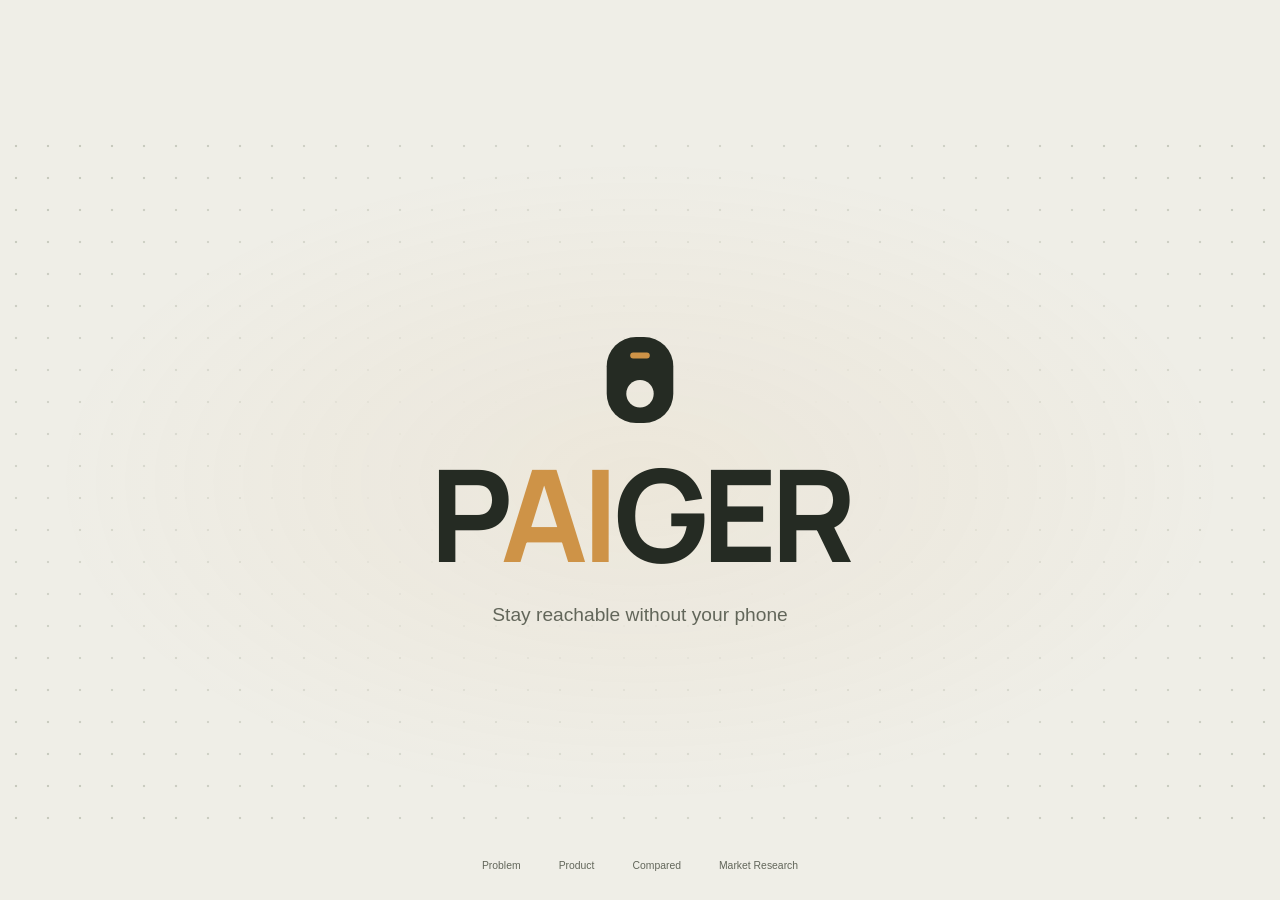
==== commit eeb03e4b: "Revise market research pitch and add scrolling request history" ====
--- a/web/showcase/index.html
+++ b/web/showcase/index.html
@@ -50,7 +50,7 @@
  </g>
 </svg>
 </figure>
-  <div class="slide-copy survey-copy"><h1 id="problem-title" tabindex="-1"><span class="survey-stat">79<span>%</span></span><span class="survey-headline">reported 6+ hours a day.</span></h1><div class="survey-visual"><div class="survey-heading"><p class="eyebrow">Cal Poly · Yik Yak · 71 responses</p></div><div class="survey-column-labels" aria-hidden="true"><span>Hours / day</span><span>Share</span></div><ol class="survey-bars" aria-label="Daily active screen time: hours and percentage of 71 responses"><li><span class="bucket-label">0–3 h</span><span class="survey-track" aria-hidden="true"><span class="survey-bar" style="width:7.0423%"></span></span><strong>7%</strong></li><li><span class="bucket-label">3–6 h</span><span class="survey-track" aria-hidden="true"><span class="survey-bar" style="width:14.0845%"></span></span><strong>14%</strong></li><li><span class="bucket-label">6–9 h</span><span class="survey-track" aria-hidden="true"><span class="survey-bar" style="width:35.2113%"></span></span><strong>35%</strong></li><li><span class="bucket-label">9–12 h</span><span class="survey-track" aria-hidden="true"><span class="survey-bar" style="width:25.3521%"></span></span><strong>25%</strong></li><li><span class="bucket-label">12+ h</span><span class="survey-track" aria-hidden="true"><span class="survey-bar" style="width:18.3099%"></span></span><strong>18%</strong></li></ol><div class="survey-average"><div><strong>≈ 8h 31m<small> / day</small></strong></div></div></div><button class="survey-open" id="view-survey" aria-haspopup="dialog">View survey <span aria-hidden="true">↗</span></button></div>
+  <div class="slide-copy survey-copy"><h1 id="problem-title" tabindex="-1"><span class="survey-stat">64<span>%</span></span><span class="survey-headline">reported 6+ hours a day.</span></h1><div class="survey-visual"><div class="survey-heading"><p class="eyebrow">Cal Poly · Yik Yak · 271 responses</p></div><div class="survey-column-labels" aria-hidden="true"><span>Hours / day</span><span>Share</span></div><ol class="survey-bars" aria-label="Daily active screen time: hours and percentage of 271 responses"><li><span class="bucket-label">0–3 h</span><span class="survey-track" aria-hidden="true"><span class="survey-bar" style="width:2.2140%"></span></span><strong>2%</strong></li><li><span class="bucket-label">3–6 h</span><span class="survey-track" aria-hidden="true"><span class="survey-bar" style="width:33.5793%"></span></span><strong>34%</strong></li><li><span class="bucket-label">6–9 h</span><span class="survey-track" aria-hidden="true"><span class="survey-bar" style="width:33.5793%"></span></span><strong>34%</strong></li><li><span class="bucket-label">9–12 h</span><span class="survey-track" aria-hidden="true"><span class="survey-bar" style="width:16.6052%"></span></span><strong>17%</strong></li><li><span class="bucket-label">12+ h</span><span class="survey-track" aria-hidden="true"><span class="survey-bar" style="width:14.0221%"></span></span><strong>14%</strong></li></ol><div class="survey-average"><div><strong>≈ 7h 42m<small> / day</small></strong></div></div></div><button class="survey-open" id="view-survey" aria-haspopup="dialog">View survey <span aria-hidden="true">↗</span></button></div>
  </section>
  <section class="slide product-slide" id="product" data-kicker="The product" data-title="PAIGER" role="group" tabindex="-1" aria-roledescription="slide" aria-labelledby="product-title" hidden>
   <div class="visual-slot">  <div class="product-visual" id="live-product">
@@ -99,14 +99,21 @@
   <div class="comparison-heading"><h2 id="comparison-title" tabindex="-1">What makes<br><span class="brand-type">P<span class="brand-ai">AI</span>GER</span><br>different?</h2></div>
   <div class="comparison-grid"><article class="competitor"><div class="brick-object" aria-hidden="true"><span>Brick</span></div><div class="comparison-name"><h3>Brick</h3></div><p class="comparison-action">Fewer distractions<br>on your phone.</p><a class="competitor-source" href="https://getbrick.com/products/grey-brick" target="_blank" rel="noopener noreferrer">Source ↗</a></article><article class="sap-comparison"><img src="./assets/pager-graphite-unbranded.png" data-pager alt="Graphite PAIGER product render" width="1254" height="1254"><div class="comparison-name"><h3 class="brand-type" aria-label="PAIGER">P<span class="brand-ai">AI</span>GER</h3></div><p class="comparison-action">Important messages<br>without your phone.</p></article></div>
  </section>
- <section class="slide pricing-slide" id="pricing" data-kicker="Pricing" data-title="Pricing" role="group" tabindex="-1" aria-roledescription="slide" aria-labelledby="pricing-title" hidden>
-  <div class="pricing-intro"><h2 id="pricing-title" tabindex="-1"><span id="price-heading">$59</span><span class="price-currency"> USD</span></h2><p class="lead">Proposed price · USD</p><button class="button dark" id="purchase-button" data-shop>Get PAIGER <span aria-hidden="true">→</span></button><div class="first-user-plan"><span>First-user plan</span><p>Cal Poly study groups + project teams</p></div></div>
-  <div class="price-visual"><img class="pricing-pager" data-pager src="./assets/pager-graphite-unbranded.png" alt="Graphite PAIGER product render" width="1254" height="1254"><div class="build-estimate"><span>Estimated build</span><strong>$25</strong><span>per device</span></div></div>
+ <section class="slide pricing-slide" id="pricing" data-kicker="Market Research" data-title="Market Research" role="group" tabindex="-1" aria-roledescription="slide" aria-labelledby="pricing-title" hidden>
+  <header class="research-heading"><p class="research-label">First-customer plan</p><h2 id="pricing-title" tabindex="-1">Senior project students</h2></header>
+  <div class="customer-path">
+   <figure class="customer-step research-group"><div class="customer-art"><svg viewBox="0 0 180 150" aria-hidden="true"><g fill="none" stroke="currentColor" stroke-width="3" stroke-linecap="round" stroke-linejoin="round"><circle cx="90" cy="30" r="13"/><path d="M65 72V62a25 25 0 0 1 50 0v10"/><circle cx="30" cy="65" r="12"/><path d="M10 115V97a20 20 0 0 1 40 0v8"/><circle cx="150" cy="65" r="12"/><path d="M140 105V85m10 0a20 20 0 0 1 20 20v10"/><path d="M38 90h104l-12 31H50Z" fill="#e0e3d8"/><path d="M54 121v18m72-18v18"/><path d="m73 89 17-5 17 5v18l-17-5-17 5Z" fill="#efe9da"/><path d="M90 84v18" stroke="#a87936"/></g></svg></div><figcaption><span class="step-number">01</span><h3>Recruit Senior Project Students</h3></figcaption></figure>
+   <svg class="research-arrow" viewBox="0 0 90 40" aria-hidden="true"><path d="M3 20h78m-12-12 12 12-12 12" fill="none" stroke="currentColor" stroke-width="2" stroke-linecap="round" stroke-linejoin="round"/></svg>
+   <figure class="customer-step research-device"><div class="customer-art"><img src="./assets/pager-graphite-unbranded.png" data-pager alt="PAIGER product render" width="1254" height="1254"></div><figcaption><span class="step-number">02</span><h3>Lend a PAIGER</h3></figcaption></figure>
+   <svg class="research-arrow" viewBox="0 0 90 40" aria-hidden="true"><path d="M3 20h78m-12-12 12 12-12 12" fill="none" stroke="currentColor" stroke-width="2" stroke-linecap="round" stroke-linejoin="round"/></svg>
+   <figure class="customer-step research-price-test"><div class="customer-art"><div class="price-question"><svg viewBox="0 0 220 160" aria-hidden="true"><path d="M35 15h150a20 20 0 0 1 20 20v80a20 20 0 0 1-20 20H80l-35 22v-22H35a20 20 0 0 1-20-20V35a20 20 0 0 1 20-20Z" fill="#e8dfcd" stroke="#a87936" stroke-width="2"/></svg><span><strong id="price-heading">$59</strong><i>?</i></span></div></div><figcaption><span class="step-number">03</span><h3>Would you buy it?</h3></figcaption></figure>
+  </div>
+  <div class="research-economics" aria-label="Estimated unit economics"><dl><div><dt>Manufacturing target</dt><dd>~$20<span> / unit</span></dd></div><div><dt>Proposed price</dt><dd>$59</dd></div><div><dt>Profit before other costs</dt><dd>~$39<span> / unit</span></dd></div><div><dt>Margin before other costs</dt><dd>~66<span>%</span></dd></div></dl></div>
  </section>
 </main>
-<footer class="deck-controls"><nav class="slide-nav" aria-label="Presentation slides"><button data-slide="problem">Problem</button><button data-slide="product">Product</button><button data-slide="comparison">Compared</button><button data-slide="pricing">Pricing</button></nav></footer>
+<footer class="deck-controls"><nav class="slide-nav" aria-label="Presentation slides"><button data-slide="problem">Problem</button><button data-slide="product">Product</button><button data-slide="comparison">Compared</button><button data-slide="pricing">Market Research</button></nav></footer>
 <div id="slide-announcement" class="sr-only" aria-live="polite" aria-atomic="true"></div>
-<dialog id="survey-dialog" aria-label="Original Cal Poly Yik Yak survey"><button class="survey-close close-dialog" aria-label="Close survey">×</button><div class="survey-proof"><img src="./assets/yikyak-screen-time-poll.jpg" alt="Original Cal Poly Yik Yak poll asking: What is your daily active screen time? 0–3: 5 votes, 7%; 3–6: 10 votes, 14%; 6–9: 25 votes, 35%; 9–12: 18 votes, 25%; 12+: 13 votes, 18%. 71 votes, 23 skipped voting." width="1206" height="1206" loading="lazy"></div></dialog>
+<dialog id="survey-dialog" aria-label="Original Cal Poly Yik Yak survey"><button class="survey-close close-dialog" aria-label="Close survey">×</button><div class="survey-proof"><img src="./assets/yikyak-screen-time-poll.jpg?v=20261115-271" alt="Original Cal Poly Yik Yak poll asking: What is your daily active screen time? 0–3: 6 votes, 2%; 3–6: 91 votes, 34%; 6–9: 91 votes, 34%; 9–12: 45 votes, 17%; 12+: 38 votes, 14%. 271 votes, 43 skipped voting." width="1206" height="1238" loading="lazy"></div></dialog>
 <dialog id="shop-dialog" aria-labelledby="shop-title" aria-describedby="shop-disclosure"><button class="close-dialog" aria-label="Close product selection">×</button><div class="shop-layout"><div class="shop-art"><span class="eyebrow">PAIGER / GRAPHITE</span><img id="shop-pager" src="./assets/pager-graphite-unbranded.png" alt="Graphite PAIGER pager render" width="1254" height="1254"><span>Graphite</span></div><div class="shop-content"><p class="demo-disclosure" id="shop-disclosure">Prototype demo—no payment collected.</p><div id="shop-selection"><p class="eyebrow">PAIGER concept pager</p><h2 id="shop-title">Choose your pager.</h2><div class="price"><strong id="unit-price">$59</strong><span>USD · illustrative price per unit</span></div><p class="shop-description">A screenless pager concept.<br>Button-triggered notification playback.</p><p class="fixed-finish">Finish <strong>Graphite</strong></p><label class="quantity-label" for="quantity">Quantity <select id="quantity"><option value="1">1</option><option value="2">2</option><option value="3">3</option></select></label><div class="shop-total"><span>Illustrative total</span><strong id="order-total">$59 USD</strong></div><button class="button out-of-stock full" id="preview-order" disabled>Out of stock</button><p class="checkout-note">No card, address, or account. Nothing is reserved or sent.</p></div>
 
 </div></div></dialog>
--- a/web/showcase/pitch.css
+++ b/web/showcase/pitch.css
@@ -222,3 +222,37 @@
 .brand-traveler{position:fixed;left:0;top:0;z-index:30;pointer-events:none;transform-origin:0 0;will-change:transform}
 .brand-in-transit .site-header .wordmark>*{visibility:hidden!important}
 .brand-in-transit .intro-center>.intro-symbol,.brand-in-transit .intro-center>h1{visibility:hidden!important}
+
+/* A visual first-customer plan; evidence stays on the Problem slide. */
+.pricing-slide{display:flex;flex-direction:column;align-items:stretch;justify-content:center;gap:42px;padding:25px 8% 35px}
+.research-heading h2{font-size:clamp(3rem,5.4vw,5.8rem);line-height:1.04;letter-spacing:-.055em;font-weight:500;margin-top:15px}
+.research-label{font-size:.62rem;letter-spacing:.1em;text-transform:uppercase;color:var(--muted)}
+.customer-path{display:grid;grid-template-columns:minmax(0,1fr) 65px minmax(0,1fr) 65px minmax(0,1fr);gap:12px;align-items:start}
+.customer-step{margin:0;min-width:0;text-align:center}
+.customer-art{height:230px;display:flex;align-items:center;justify-content:center}
+.research-group svg{width:210px;max-width:100%;height:auto;color:#535e4c}
+.research-device img{display:block;width:260px;height:260px;max-width:100%;object-fit:contain;filter:drop-shadow(8px 13px 10px #252b2320)}
+.research-arrow{width:100%;color:#a87936;margin-top:100px}
+.price-question{width:210px;max-width:100%;position:relative}
+.price-question svg{display:block;width:100%;height:auto}
+.price-question>span{position:absolute;inset:0 0 12%;display:flex;align-items:center;justify-content:center;gap:7px;color:#916323}
+.price-question strong{font-size:3rem;letter-spacing:-.06em;font-weight:500}
+.price-question i{font-size:2.5rem;font-style:normal;font-weight:400}
+.customer-step figcaption{margin-top:12px}
+.step-number{font-size:.6rem;color:#916323;letter-spacing:.1em}
+.customer-step h3{font-size:clamp(1.2rem,1.8vw,1.8rem);letter-spacing:-.035em;line-height:1.2;font-weight:500;margin-top:12px}
+.customer-step p{font-size:.78rem;line-height:1.5;color:var(--muted);margin-top:10px}
+.research-footnote{text-align:center;font-size:.6rem;color:var(--muted);margin-top:10px}
+@media(min-width:761px) and (max-height:800px){.pricing-slide{gap:24px;padding-top:15px;padding-bottom:20px}.customer-art{height:180px}.research-group svg,.price-question{width:170px}.research-device img{height:210px;width:210px}.research-arrow{margin-top:75px}.research-heading h2{font-size:4rem}.research-footnote{margin-top:0}}
+@media(max-width:1000px) and (min-width:761px){.pricing-slide{padding-left:6%;padding-right:6%}.customer-path{grid-template-columns:minmax(0,1fr) 35px minmax(0,1fr) 35px minmax(0,1fr);gap:8px}.customer-step p{font-size:.7rem}}
+@media(max-width:760px){.pricing-slide{justify-content:flex-start;padding:24px 8% 35px;gap:25px}.research-heading h2{font-size:3rem;max-width:9ch}.customer-path{grid-template-columns:1fr;gap:16px}.customer-step{display:grid;grid-template-columns:42% minmax(0,1fr);gap:18px;align-items:center;text-align:left}.customer-art{height:140px}.research-group svg{width:125px}.research-device img{height:155px;width:155px;max-width:none}.price-question{width:135px}.price-question strong{font-size:2rem}.price-question i{font-size:1.6rem}.customer-step figcaption{margin:0}.customer-step h3{font-size:1.25rem;margin-top:8px}.customer-step p{font-size:.72rem;margin-top:8px}.research-arrow{width:34px;height:22px;transform:rotate(90deg);margin:0 0 0 calc(21% - 17px)}.research-footnote{font-size:.55rem;margin-top:5px}}
+
+.research-economics{border-top:1px solid var(--line);padding-top:18px}
+.research-economics dl{display:grid;grid-template-columns:repeat(4,minmax(0,1fr));gap:24px;margin:0}
+.research-economics dl>div{text-align:center}
+.research-economics dt{font-size:.6rem;color:var(--muted);line-height:1.4}
+.research-economics dd{font-size:1.8rem;letter-spacing:-.04em;margin:7px 0 0;font-weight:500}
+.research-economics dd span{font-size:.7rem;color:var(--muted);letter-spacing:0}
+.research-economics>p{text-align:center;font-size:.53rem;color:var(--muted);line-height:1.5;margin-top:14px}
+@media(max-width:760px){.research-economics dl{grid-template-columns:1fr 1fr;gap:20px 12px}.research-economics dd{font-size:1.6rem}.research-economics>p{font-size:.52rem}}
+@media(min-width:761px) and (max-height:800px){.pricing-slide{gap:20px}.research-economics{padding-top:12px}.research-economics dd{font-size:1.5rem}.research-economics>p{margin-top:8px}.customer-art{height:160px}.research-arrow{margin-top:65px}}
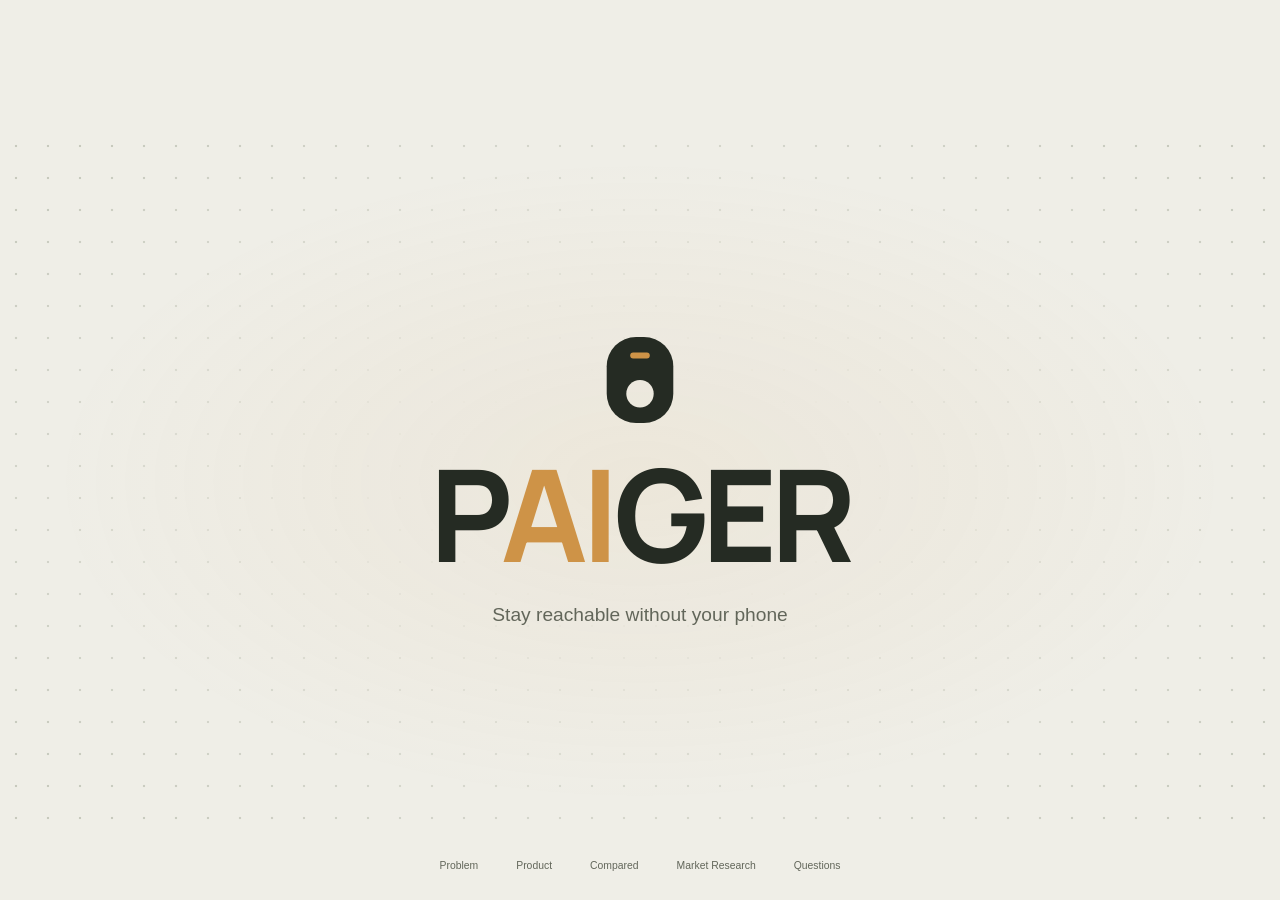
==== commit ac7c070e: "Update pager imagery and add closing Questions slide" ====
--- a/web/showcase/index.html
+++ b/web/showcase/index.html
@@ -56,7 +56,7 @@
   <div class="visual-slot">  <div class="product-visual" id="live-product">
    <div class="product-floor" aria-hidden="true"></div>
    <div class="pager-render" aria-label="PAIGER product visualization">
-    <img class="hero-pager" data-pager src="./assets/pager-graphite-unbranded.png" alt="Graphite PAIGER pager render with textured casing, a recessed button, and speaker grille" width="1254" height="1254">
+    <img class="hero-pager" data-pager src="./assets/pager-pebble.png" alt="Graphite pebble-shaped PAIGER concept with speaker above the recessed button" width="1254" height="1254">
 
    </div>
 
@@ -97,24 +97,25 @@
  </section>
  <section class="slide comparison-slide" id="comparison" data-kicker="The comparison" data-title="Compared" role="group" tabindex="-1" aria-roledescription="slide" aria-labelledby="comparison-title" hidden>
   <div class="comparison-heading"><h2 id="comparison-title" tabindex="-1">What makes<br><span class="brand-type">P<span class="brand-ai">AI</span>GER</span><br>different?</h2></div>
-  <div class="comparison-grid"><article class="competitor"><div class="brick-object" aria-hidden="true"><span>Brick</span></div><div class="comparison-name"><h3>Brick</h3></div><p class="comparison-action">Fewer distractions<br>on your phone.</p><a class="competitor-source" href="https://getbrick.com/products/grey-brick" target="_blank" rel="noopener noreferrer">Source ↗</a></article><article class="sap-comparison"><img src="./assets/pager-graphite-unbranded.png" data-pager alt="Graphite PAIGER product render" width="1254" height="1254"><div class="comparison-name"><h3 class="brand-type" aria-label="PAIGER">P<span class="brand-ai">AI</span>GER</h3></div><p class="comparison-action">Important messages<br>without your phone.</p></article></div>
+  <div class="comparison-grid"><article class="competitor"><div class="brick-object" aria-hidden="true"><span>Brick</span></div><div class="comparison-name"><h3>Brick</h3></div><p class="comparison-action">Fewer distractions<br>on your phone.</p><a class="competitor-source" href="https://getbrick.com/products/grey-brick" target="_blank" rel="noopener noreferrer">Source ↗</a></article><article class="sap-comparison"><img src="./assets/pager-pebble.png" data-pager alt="Graphite PAIGER product render" width="1254" height="1254"><div class="comparison-name"><h3 class="brand-type" aria-label="PAIGER">P<span class="brand-ai">AI</span>GER</h3></div><p class="comparison-action">Important messages<br>without your phone.</p></article></div>
  </section>
  <section class="slide pricing-slide" id="pricing" data-kicker="Market Research" data-title="Market Research" role="group" tabindex="-1" aria-roledescription="slide" aria-labelledby="pricing-title" hidden>
   <header class="research-heading"><p class="research-label">First-customer plan</p><h2 id="pricing-title" tabindex="-1">Senior project students</h2></header>
   <div class="customer-path">
    <figure class="customer-step research-group"><div class="customer-art"><svg viewBox="0 0 180 150" aria-hidden="true"><g fill="none" stroke="currentColor" stroke-width="3" stroke-linecap="round" stroke-linejoin="round"><circle cx="90" cy="30" r="13"/><path d="M65 72V62a25 25 0 0 1 50 0v10"/><circle cx="30" cy="65" r="12"/><path d="M10 115V97a20 20 0 0 1 40 0v8"/><circle cx="150" cy="65" r="12"/><path d="M140 105V85m10 0a20 20 0 0 1 20 20v10"/><path d="M38 90h104l-12 31H50Z" fill="#e0e3d8"/><path d="M54 121v18m72-18v18"/><path d="m73 89 17-5 17 5v18l-17-5-17 5Z" fill="#efe9da"/><path d="M90 84v18" stroke="#a87936"/></g></svg></div><figcaption><span class="step-number">01</span><h3>Recruit Senior Project Students</h3></figcaption></figure>
    <svg class="research-arrow" viewBox="0 0 90 40" aria-hidden="true"><path d="M3 20h78m-12-12 12 12-12 12" fill="none" stroke="currentColor" stroke-width="2" stroke-linecap="round" stroke-linejoin="round"/></svg>
-   <figure class="customer-step research-device"><div class="customer-art"><img src="./assets/pager-graphite-unbranded.png" data-pager alt="PAIGER product render" width="1254" height="1254"></div><figcaption><span class="step-number">02</span><h3>Lend a PAIGER</h3></figcaption></figure>
+   <figure class="customer-step research-device"><div class="customer-art"><img src="./assets/pager-pebble.png" data-pager alt="PAIGER product render" width="1254" height="1254"></div><figcaption><span class="step-number">02</span><h3>Lend a PAIGER</h3></figcaption></figure>
    <svg class="research-arrow" viewBox="0 0 90 40" aria-hidden="true"><path d="M3 20h78m-12-12 12 12-12 12" fill="none" stroke="currentColor" stroke-width="2" stroke-linecap="round" stroke-linejoin="round"/></svg>
    <figure class="customer-step research-price-test"><div class="customer-art"><div class="price-question"><svg viewBox="0 0 220 160" aria-hidden="true"><path d="M35 15h150a20 20 0 0 1 20 20v80a20 20 0 0 1-20 20H80l-35 22v-22H35a20 20 0 0 1-20-20V35a20 20 0 0 1 20-20Z" fill="#e8dfcd" stroke="#a87936" stroke-width="2"/></svg><span><strong id="price-heading">$59</strong><i>?</i></span></div></div><figcaption><span class="step-number">03</span><h3>Would you buy it?</h3></figcaption></figure>
   </div>
   <div class="research-economics" aria-label="Estimated unit economics"><dl><div><dt>Manufacturing target</dt><dd>~$20<span> / unit</span></dd></div><div><dt>Proposed price</dt><dd>$59</dd></div><div><dt>Profit before other costs</dt><dd>~$39<span> / unit</span></dd></div><div><dt>Margin before other costs</dt><dd>~66<span>%</span></dd></div></dl></div>
  </section>
+ <section class="slide questions-slide" id="questions" data-kicker="Questions" data-title="Questions" role="group" tabindex="-1" aria-roledescription="slide" aria-labelledby="questions-title" hidden><h2 id="questions-title" tabindex="-1">Questions</h2></section>
 </main>
-<footer class="deck-controls"><nav class="slide-nav" aria-label="Presentation slides"><button data-slide="problem">Problem</button><button data-slide="product">Product</button><button data-slide="comparison">Compared</button><button data-slide="pricing">Market Research</button></nav></footer>
+<footer class="deck-controls"><nav class="slide-nav" aria-label="Presentation slides"><button data-slide="problem">Problem</button><button data-slide="product">Product</button><button data-slide="comparison">Compared</button><button data-slide="pricing">Market Research</button><button data-slide="questions">Questions</button></nav></footer>
 <div id="slide-announcement" class="sr-only" aria-live="polite" aria-atomic="true"></div>
 <dialog id="survey-dialog" aria-label="Original Cal Poly Yik Yak survey"><button class="survey-close close-dialog" aria-label="Close survey">×</button><div class="survey-proof"><img src="./assets/yikyak-screen-time-poll.jpg?v=20261115-271" alt="Original Cal Poly Yik Yak poll asking: What is your daily active screen time? 0–3: 6 votes, 2%; 3–6: 91 votes, 34%; 6–9: 91 votes, 34%; 9–12: 45 votes, 17%; 12+: 38 votes, 14%. 271 votes, 43 skipped voting." width="1206" height="1238" loading="lazy"></div></dialog>
-<dialog id="shop-dialog" aria-labelledby="shop-title" aria-describedby="shop-disclosure"><button class="close-dialog" aria-label="Close product selection">×</button><div class="shop-layout"><div class="shop-art"><span class="eyebrow">PAIGER / GRAPHITE</span><img id="shop-pager" src="./assets/pager-graphite-unbranded.png" alt="Graphite PAIGER pager render" width="1254" height="1254"><span>Graphite</span></div><div class="shop-content"><p class="demo-disclosure" id="shop-disclosure">Prototype demo—no payment collected.</p><div id="shop-selection"><p class="eyebrow">PAIGER concept pager</p><h2 id="shop-title">Choose your pager.</h2><div class="price"><strong id="unit-price">$59</strong><span>USD · illustrative price per unit</span></div><p class="shop-description">A screenless pager concept.<br>Button-triggered notification playback.</p><p class="fixed-finish">Finish <strong>Graphite</strong></p><label class="quantity-label" for="quantity">Quantity <select id="quantity"><option value="1">1</option><option value="2">2</option><option value="3">3</option></select></label><div class="shop-total"><span>Illustrative total</span><strong id="order-total">$59 USD</strong></div><button class="button out-of-stock full" id="preview-order" disabled>Out of stock</button><p class="checkout-note">No card, address, or account. Nothing is reserved or sent.</p></div>
+<dialog id="shop-dialog" aria-labelledby="shop-title" aria-describedby="shop-disclosure"><button class="close-dialog" aria-label="Close product selection">×</button><div class="shop-layout"><div class="shop-art"><span class="eyebrow">PAIGER / GRAPHITE</span><img id="shop-pager" src="./assets/pager-pebble.png" alt="Graphite PAIGER pager render" width="1254" height="1254"><span>Graphite</span></div><div class="shop-content"><p class="demo-disclosure" id="shop-disclosure">Prototype demo—no payment collected.</p><div id="shop-selection"><p class="eyebrow">PAIGER concept pager</p><h2 id="shop-title">Choose your pager.</h2><div class="price"><strong id="unit-price">$59</strong><span>USD · illustrative price per unit</span></div><p class="shop-description">A screenless pager concept.<br>Button-triggered notification playback.</p><p class="fixed-finish">Finish <strong>Graphite</strong></p><label class="quantity-label" for="quantity">Quantity <select id="quantity"><option value="1">1</option><option value="2">2</option><option value="3">3</option></select></label><div class="shop-total"><span>Illustrative total</span><strong id="order-total">$59 USD</strong></div><button class="button out-of-stock full" id="preview-order" disabled>Out of stock</button><p class="checkout-note">No card, address, or account. Nothing is reserved or sent.</p></div>
 
 </div></div></dialog>
 <noscript><style>body{height:auto!important;overflow:auto!important}.slide[hidden]{display:block!important}.presentation{height:auto!important;overflow:visible!important}.slide{height:auto!important;min-height:700px}.deck-controls{display:none}</style><p class="noscript-note">Enable JavaScript for arrow-key navigation and product details.</p></noscript>
--- a/web/showcase/pitch.css
+++ b/web/showcase/pitch.css
@@ -256,3 +256,7 @@
 .research-economics>p{text-align:center;font-size:.53rem;color:var(--muted);line-height:1.5;margin-top:14px}
 @media(max-width:760px){.research-economics dl{grid-template-columns:1fr 1fr;gap:20px 12px}.research-economics dd{font-size:1.6rem}.research-economics>p{font-size:.52rem}}
 @media(min-width:761px) and (max-height:800px){.pricing-slide{gap:20px}.research-economics{padding-top:12px}.research-economics dd{font-size:1.5rem}.research-economics>p{margin-top:8px}.customer-art{height:160px}.research-arrow{margin-top:65px}}
+
+.questions-slide{display:flex;align-items:center;justify-content:center;padding:30px;text-align:center}
+.questions-slide h2{font-size:clamp(3.2rem,9vw,9rem);line-height:1;letter-spacing:-.06em;font-weight:500}
+.presentation[data-slide="questions"] #slide-topic{visibility:hidden}
